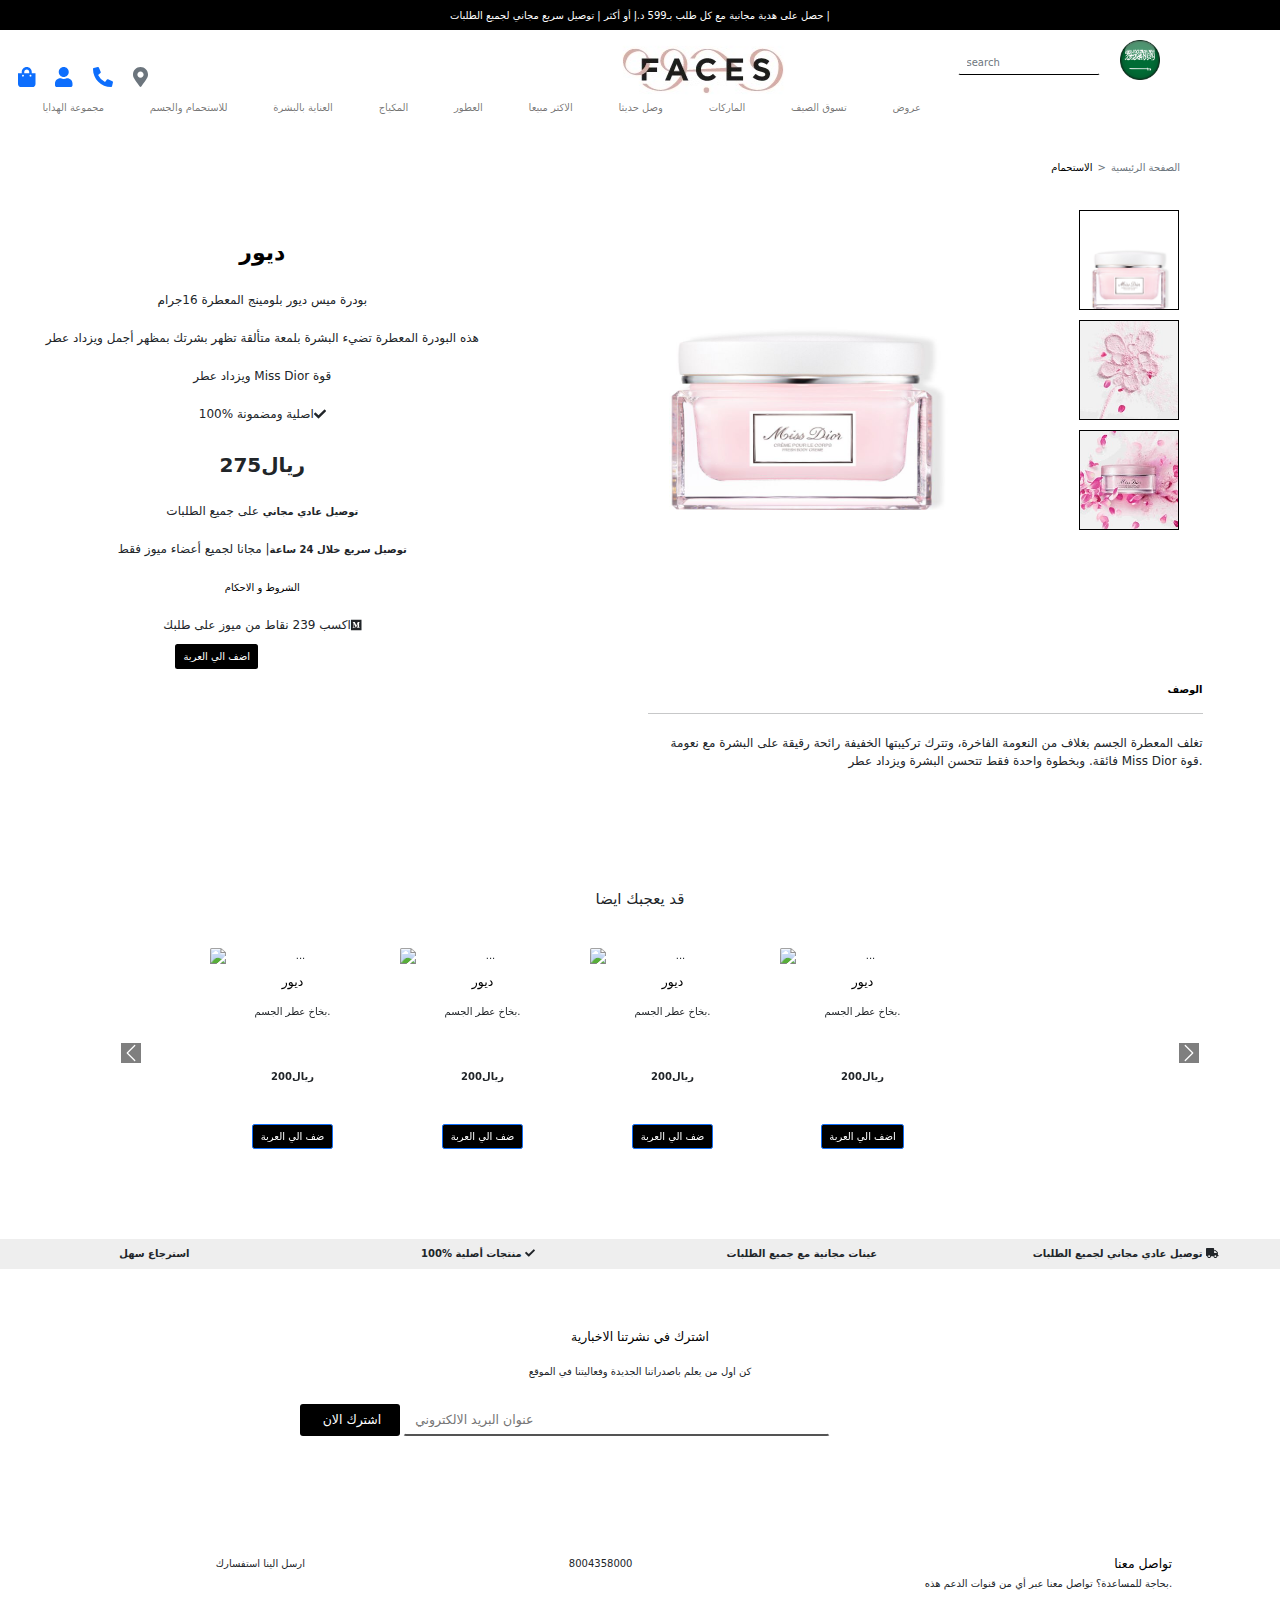
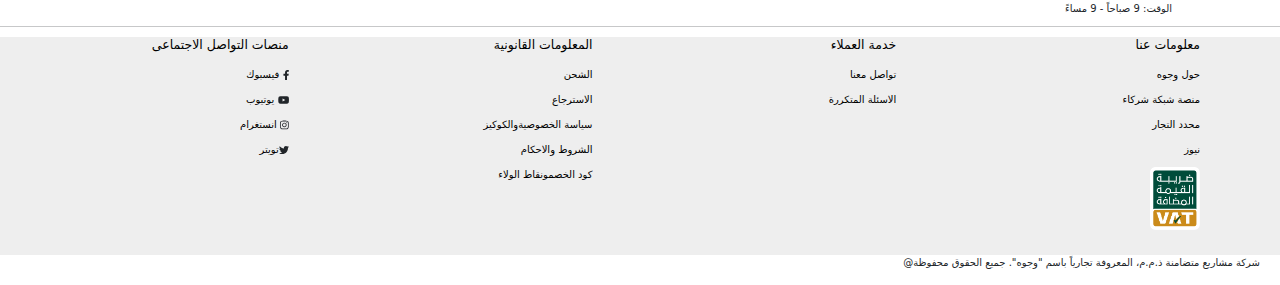
==== index.html @ 5777535e "first commit" ====
<!DOCTYPE html>
<html lang="en">
<head>
    <meta charset="UTF-8">
    <meta http-equiv="X-UA-Compatible" content="IE=edge">
    <meta name="viewport" content="width=device-width, initial-scale=1.0">
    <title>my task</title>
    <link rel="stylesheet" href="css/all.css">
    <link rel="stylesheet" href="css/bootstrap.min.css">
    <link rel="stylesheet" href="css/main.css">
    <link href = "font/din-next-lt-arabic-light.ttf" rel = "stylesheet" type = "text/css" />
  </head>
<body>
    <div class="uppernav">
        <h6 class="text-center">حصل على هدية مجانية مع كل طلب بـ599 د.إ أو أكثر | توصيل سريع مجاني لجميع الطلبات |</h6>
    </div>
          
    <nav class="navbar navbar-expand-lg navbar-light">
      <div class="container-fluid">
        <button class="navbar-toggler" type="button" data-bs-toggle="collapse" data-bs-target="#navbarNavAltMarkup" aria-controls="navbarNavAltMarkup" aria-expanded="false" aria-label="Toggle navigation">
          <span class="navbar-toggler-icon"></span>
        </button>
        <div class="collapse navbar-collapse" id="navbarNavAltMarkup">
          <a class="nav-link active" aria-current="page" href="#"><i class="fas fa-shopping-bag fa-2x "></i></a>
          <a class="nav-link" href="#"><i class="fa fa-user fa-2x"></i></a>
          <a class="nav-link" href="#"><i class="fa fa-phone-alt fa-2x"></i></a>
          <div class="dropdown right">
            <img src="data/flag-3d-round-250.png" style="width:40px;height:40px;" class="dropdown-toggle " type="button" id="dropdownMenuButton1" data-bs-toggle="dropdown" aria-expanded="false">
            </img>
            <ul class="dropdown-menu" aria-labelledby="dropdownMenuButton1">
              <li><a class="dropdown-item" href="#">مصر</a></li>
              <li><a class="dropdown-item" href="#">الامارات</a></li>
              <li><a class="dropdown-item" href="#">السعودية</a></li>
            </ul>
          </div>
          <a class="nav-link disabled" href="#" tabindex="-1" aria-disabled="true"><i class="fa fa-map-marker-alt fa-2x"></i></a>
          <form action="" class="text-end ">
            <input type="search" name="" id="" class="form-control" placeholder="search">
        </form>
        

        <div class="links">
            
          <ul class="navbar-nav">
            <li class="nav-item dropdown">
              <a class="nav-link dropdown-toggle" href="#" id="navbarDropdownMenuLink" role="button" data-bs-toggle="dropdown" aria-expanded="false">
                مجموعة الهدايا
              </a>
              <ul class="dropdown-menu" aria-labelledby="navbarDropdownMenuLink" >
                <div class="row ">
                  <div class="col-md-2">
                    <li><a class="dropdown-item" href="#">نساء</a></li>
                  </div>
                  <div class="col-md-2">
                    <li><a class="dropdown-item" href="#">رجال</a></li>
                  </div>
                  <div class="col-md-2">
                    <li><a class="dropdown-item" href="#">عطور</a></li>
                  </div>
                  <div class="col-md-2">
                    <li><a class="dropdown-item" href="#">مكياج</a></li>
                  </div>
                  <div class="col-md-2">
                    <li><a class="dropdown-item" href="#">عناية بالبشرة</a></li>
                  </div>
                </div>
              </ul>
            </li>
            <li class="nav-item dropdown">
              <a class="nav-link dropdown-toggle" href="#" id="navbarDropdownMenuLink" role="button" data-bs-toggle="dropdown" aria-expanded="false">
                للاستحمام والجسم
              </a>
              <ul class="dropdown-menu" aria-labelledby="navbarDropdownMenuLink">
                <div class="row">
                  <div class="col-md-2">
                    <li><a class="dropdown-item" href="#"><b>العناية بالجسم</b> </a></li>
                    <li><a class="dropdown-item" href="#">رزاز الجسم</a></li>
                    <li><a class="dropdown-item" href="#">مزيل العرق</a></li>
                  </div>  <div class="col-md-2">
                    <li><a class="dropdown-item" href="#"><b>العناية بالجسم</b> </a></li>
                    <li><a class="dropdown-item" href="#">رزاز الجسم</a></li>
                    <li><a class="dropdown-item" href="#">مزيل العرق</a></li>
                  </div>
                  <div class="col-md-2">
                    <li><a class="dropdown-item" href="#"><b>العناية بالجسم</b> </a></li>
                    <li><a class="dropdown-item" href="#">رزاز الجسم</a></li>
                    <li><a class="dropdown-item" href="#">مزيل العرق</a></li>
                  </div>
                  <div class="col-md-2">
                    <li><a class="dropdown-item" href="#"><b>العناية بالجسم</b> </a></li>
                    <li><a class="dropdown-item" href="#">رزاز الجسم</a></li>
                    <li><a class="dropdown-item" href="#">مزيل العرق</a></li>
                  </div>
                  <div class="col-md-2">
                    <li><a class="dropdown-item" href="#"><b>العناية بالجسم</b> </a></li>
                    <li><a class="dropdown-item" href="#">رزاز الجسم</a></li>
                    <li><a class="dropdown-item" href="#">مزيل العرق</a></li>
                  </div>
              </ul>
            </li>
            <li class="nav-item dropdown">
              <a class="nav-link dropdown-toggle" href="#" id="navbarDropdownMenuLink" role="" data-bs-toggle="dropdown" aria-expanded="false">
                العناية بالبشرة
              </a>
              <ul class="dropdown-menu" aria-labelledby="navbarDropdownMenuLink">
                <div class="row">
                  <div class="col-md-2">
                    <li><a class="dropdown-item" href="#"><b>العناية بالجسم</b> </a></li>
                    <li><a class="dropdown-item" href="#">رزاز الجسم</a></li>
                    <li><a class="dropdown-item" href="#">مزيل العرق</a></li>
                  </div>  <div class="col-md-2">
                    <li><a class="dropdown-item" href="#"><b>العناية بالجسم</b> </a></li>
                    <li><a class="dropdown-item" href="#">رزاز الجسم</a></li>
                    <li><a class="dropdown-item" href="#">مزيل العرق</a></li>
                  </div>
                  <div class="col-md-2">
                    <li><a class="dropdown-item" href="#"><b>العناية بالجسم</b> </a></li>
                    <li><a class="dropdown-item" href="#">رزاز الجسم</a></li>
                    <li><a class="dropdown-item" href="#">مزيل العرق</a></li>
                  </div>
                  <div class="col-md-2">
                    <li><a class="dropdown-item" href="#"><b>العناية بالجسم</b> </a></li>
                    <li><a class="dropdown-item" href="#">رزاز الجسم</a></li>
                    <li><a class="dropdown-item" href="#">مزيل العرق</a></li>
                  </div>
                  <div class="col-md-2">
                    <li><a class="dropdown-item" href="#"><b>العناية بالجسم</b> </a></li>
                    <li><a class="dropdown-item" href="#">رزاز الجسم</a></li>
                    <li><a class="dropdown-item" href="#">مزيل العرق</a></li>
                  </div>
              </ul>
            </li>
            <li class="nav-item dropdown">
              <a class="nav-link dropdown-toggle" href="#" id="navbarDropdownMenuLink" role="button" data-bs-toggle="dropdown" aria-expanded="false">
                المكياج
              </a>
              <ul class="dropdown-menu" aria-labelledby="navbarDropdownMenuLink">
                <div class="row">
                  <div class="col-md-2">
                    <li><a class="dropdown-item" href="#"><b>العناية بالجسم</b> </a></li>
                    <li><a class="dropdown-item" href="#">رزاز الجسم</a></li>
                    <li><a class="dropdown-item" href="#">مزيل العرق</a></li>
                  </div>  <div class="col-md-2">
                    <li><a class="dropdown-item" href="#"><b>العناية بالجسم</b> </a></li>
                    <li><a class="dropdown-item" href="#">رزاز الجسم</a></li>
                    <li><a class="dropdown-item" href="#">مزيل العرق</a></li>
                  </div>
                  <div class="col-md-2">
                    <li><a class="dropdown-item" href="#"><b>العناية بالجسم</b> </a></li>
                    <li><a class="dropdown-item" href="#">رزاز الجسم</a></li>
                    <li><a class="dropdown-item" href="#">مزيل العرق</a></li>
                  </div>
                  <div class="col-md-2">
                    <li><a class="dropdown-item" href="#"><b>العناية بالجسم</b> </a></li>
                    <li><a class="dropdown-item" href="#">رزاز الجسم</a></li>
                    <li><a class="dropdown-item" href="#">مزيل العرق</a></li>
                  </div>
                  <div class="col-md-2">
                    <li><a class="dropdown-item" href="#"><b>العناية بالجسم</b> </a></li>
                    <li><a class="dropdown-item" href="#">رزاز الجسم</a></li>
                    <li><a class="dropdown-item" href="#">مزيل العرق</a></li>
                  </div>
              </ul>
            </li>
            <li class="nav-item dropdown">
              <a class="nav-link dropdown-toggle" href="#" id="navbarDropdownMenuLink" role="button" data-bs-toggle="dropdown" aria-expanded="false">
                العطور
              </a>
              <ul class="dropdown-menu" aria-labelledby="navbarDropdownMenuLink">
                <div class="row">
                  <div class="col-md-2">
                    <li><a class="dropdown-item" href="#"><b>العناية بالجسم</b> </a></li>
                    <li><a class="dropdown-item" href="#">رزاز الجسم</a></li>
                    <li><a class="dropdown-item" href="#">مزيل العرق</a></li>
                  </div>  <div class="col-md-2">
                    <li><a class="dropdown-item" href="#"><b>العناية بالجسم</b> </a></li>
                    <li><a class="dropdown-item" href="#">رزاز الجسم</a></li>
                    <li><a class="dropdown-item" href="#">مزيل العرق</a></li>
                  </div>
                  <div class="col-md-2">
                    <li><a class="dropdown-item" href="#"><b>العناية بالجسم</b> </a></li>
                    <li><a class="dropdown-item" href="#">رزاز الجسم</a></li>
                    <li><a class="dropdown-item" href="#">مزيل العرق</a></li>
                  </div>
                  <div class="col-md-2">
                    <li><a class="dropdown-item" href="#"><b>العناية بالجسم</b> </a></li>
                    <li><a class="dropdown-item" href="#">رزاز الجسم</a></li>
                    <li><a class="dropdown-item" href="#">مزيل العرق</a></li>
                  </div>
                  <div class="col-md-2">
                    <li><a class="dropdown-item" href="#"><b>العناية بالجسم</b> </a></li>
                    <li><a class="dropdown-item" href="#">رزاز الجسم</a></li>
                    <li><a class="dropdown-item" href="#">مزيل العرق</a></li>
                  </div>
              </ul>
            </li>
            <li class="nav-item dropdown">
              <a class="nav-link dropdown-toggle" href="#" id="navbarDropdownMenuLink" role="button" data-bs-toggle="dropdown" aria-expanded="false">
                الاكثر مبيعا
              </a>
              <ul class="dropdown-menu" aria-labelledby="navbarDropdownMenuLink">
                <div class="row">
                  <div class="col-md-2">
                    <li><a class="dropdown-item" href="#"><b>العناية بالجسم</b> </a></li>
                    <li><a class="dropdown-item" href="#">رزاز الجسم</a></li>
                    <li><a class="dropdown-item" href="#">مزيل العرق</a></li>
                  </div>  <div class="col-md-2">
                    <li><a class="dropdown-item" href="#"><b>العناية بالجسم</b> </a></li>
                    <li><a class="dropdown-item" href="#">رزاز الجسم</a></li>
                    <li><a class="dropdown-item" href="#">مزيل العرق</a></li>
                  </div>
                  <div class="col-md-2">
                    <li><a class="dropdown-item" href="#"><b>العناية بالجسم</b> </a></li>
                    <li><a class="dropdown-item" href="#">رزاز الجسم</a></li>
                    <li><a class="dropdown-item" href="#">مزيل العرق</a></li>
                  </div>
                  <div class="col-md-2">
                    <li><a class="dropdown-item" href="#"><b>العناية بالجسم</b> </a></li>
                    <li><a class="dropdown-item" href="#">رزاز الجسم</a></li>
                    <li><a class="dropdown-item" href="#">مزيل العرق</a></li>
                  </div>
                  <div class="col-md-2">
                    <li><a class="dropdown-item" href="#"><b>العناية بالجسم</b> </a></li>
                    <li><a class="dropdown-item" href="#">رزاز الجسم</a></li>
                    <li><a class="dropdown-item" href="#">مزيل العرق</a></li>
                  </div>
              </ul>
            </li>
            <li class="nav-item dropdown">
              <a class="nav-link dropdown-toggle" href="#" id="navbarDropdownMenuLink" role="button" data-bs-toggle="dropdown" aria-expanded="false">
                وصل حديثا
              </a>
              <ul class="dropdown-menu" aria-labelledby="navbarDropdownMenuLink">
                <div class="row">
                  <div class="col-md-2">
                    <li><a class="dropdown-item" href="#"><b>العناية بالجسم</b> </a></li>
                    <li><a class="dropdown-item" href="#">رزاز الجسم</a></li>
                    <li><a class="dropdown-item" href="#">مزيل العرق</a></li>
                  </div>  <div class="col-md-2">
                    <li><a class="dropdown-item" href="#"><b>العناية بالجسم</b> </a></li>
                    <li><a class="dropdown-item" href="#">رزاز الجسم</a></li>
                    <li><a class="dropdown-item" href="#">مزيل العرق</a></li>
                  </div>
                  <div class="col-md-2">
                    <li><a class="dropdown-item" href="#"><b>العناية بالجسم</b> </a></li>
                    <li><a class="dropdown-item" href="#">رزاز الجسم</a></li>
                    <li><a class="dropdown-item" href="#">مزيل العرق</a></li>
                  </div>
                  <div class="col-md-2">
                    <li><a class="dropdown-item" href="#"><b>العناية بالجسم</b> </a></li>
                    <li><a class="dropdown-item" href="#">رزاز الجسم</a></li>
                    <li><a class="dropdown-item" href="#">مزيل العرق</a></li>
                  </div>
                  <div class="col-md-2">
                    <li><a class="dropdown-item" href="#"><b>العناية بالجسم</b> </a></li>
                    <li><a class="dropdown-item" href="#">رزاز الجسم</a></li>
                    <li><a class="dropdown-item" href="#">مزيل العرق</a></li>
                  </div>
              </ul>
            </li>
            <li class="nav-item dropdown">
              <a class="nav-link dropdown-toggle" href="#" id="navbarDropdownMenuLink" role="button" data-bs-toggle="dropdown" aria-expanded="false">
                الماركات
              </a>
              <ul class="dropdown-menu" aria-labelledby="navbarDropdownMenuLink">
                <div class="row">
                  <div class="col-md-2">
                    <li><a class="dropdown-item" href="#"><b>العناية بالجسم</b> </a></li>
                    <li><a class="dropdown-item" href="#">رزاز الجسم</a></li>
                    <li><a class="dropdown-item" href="#">مزيل العرق</a></li>
                  </div>  <div class="col-md-2">
                    <li><a class="dropdown-item" href="#"><b>العناية بالجسم</b> </a></li>
                    <li><a class="dropdown-item" href="#">رزاز الجسم</a></li>
                    <li><a class="dropdown-item" href="#">مزيل العرق</a></li>
                  </div>
                  <div class="col-md-2">
                    <li><a class="dropdown-item" href="#"><b>العناية بالجسم</b> </a></li>
                    <li><a class="dropdown-item" href="#">رزاز الجسم</a></li>
                    <li><a class="dropdown-item" href="#">مزيل العرق</a></li>
                  </div>
                  <div class="col-md-2">
                    <li><a class="dropdown-item" href="#"><b>العناية بالجسم</b> </a></li>
                    <li><a class="dropdown-item" href="#">رزاز الجسم</a></li>
                    <li><a class="dropdown-item" href="#">مزيل العرق</a></li>
                  </div>
                  <div class="col-md-2">
                    <li><a class="dropdown-item" href="#"><b>العناية بالجسم</b> </a></li>
                    <li><a class="dropdown-item" href="#">رزاز الجسم</a></li>
                    <li><a class="dropdown-item" href="#">مزيل العرق</a></li>
                  </div>
              </ul>
            </li>
            <li class="nav-item dropdown">
              <a class="nav-link dropdown-toggle" href="#" id="navbarDropdownMenuLink" role="button" data-bs-toggle="dropdown" aria-expanded="false">
               تسوق الصيف
              </a>
              <ul class="dropdown-menu " aria-labelledby="navbarDropdownMenuLink">
                <div class="row ">
                  <div class="col-md-2">
                    <li><a class="dropdown-item" href="#"><b>العناية بالجسم</b> </a></li>
                    <li><a class="dropdown-item" href="#">رزاز الجسم</a></li>
                    <li><a class="dropdown-item" href="#">مزيل العرق</a></li>
                  </div>  <div class="col-md-2">
                    <li><a class="dropdown-item" href="#"><b>العناية بالجسم</b> </a></li>
                    <li><a class="dropdown-item" href="#">رزاز الجسم</a></li>
                    <li><a class="dropdown-item" href="#">مزيل العرق</a></li>
                  </div>
                  <div class="col-md-2">
                    <li><a class="dropdown-item" href="#"><b>العناية بالجسم</b> </a></li>
                    <li><a class="dropdown-item" href="#">رزاز الجسم</a></li>
                    <li><a class="dropdown-item" href="#">مزيل العرق</a></li>
                  </div>
                  <div class="col-md-2">
                    <li><a class="dropdown-item" href="#"><b>العناية بالجسم</b> </a></li>
                    <li><a class="dropdown-item" href="#">رزاز الجسم</a></li>
                    <li><a class="dropdown-item" href="#">مزيل العرق</a></li>
                  </div>
                  <div class="col-md-2">
                    <li><a class="dropdown-item" href="#"><b>العناية بالجسم</b> </a></li>
                    <li><a class="dropdown-item" href="#">رزاز الجسم</a></li>
                    <li><a class="dropdown-item" href="#">مزيل العرق</a></li>
                  </div>
              </ul>
        
            </li>
            <li class="nav-item dropdown">
              <a class="nav-link dropdown-toggle" href="#" id="navbarDropdownMenuLink" role="button" data-bs-toggle="dropdown" aria-expanded="false">
              عروض
              </a>
              <ul class="dropdown-menu" aria-labelledby="navbarDropdownMenuLink">
                <div class="row">
                  <div class="col-md-2">
                    <li><a class="dropdown-item" href="#"><b>العناية بالجسم</b> </a></li>
                    <li><a class="dropdown-item" href="#">رزاز الجسم</a></li>
                    <li><a class="dropdown-item" href="#">مزيل العرق</a></li>
                  </div>  <div class="col-md-2">
                    <li><a class="dropdown-item" href="#"><b>العناية بالجسم</b> </a></li>
                    <li><a class="dropdown-item" href="#">رزاز الجسم</a></li>
                    <li><a class="dropdown-item" href="#">مزيل العرق</a></li>
                  </div>
                  <div class="col-md-2">
                    <li><a class="dropdown-item" href="#"><b>العناية بالجسم</b> </a></li>
                    <li><a class="dropdown-item" href="#">رزاز الجسم</a></li>
                    <li><a class="dropdown-item" href="#">مزيل العرق</a></li>
                  </div>
                  <div class="col-md-2">
                    <li><a class="dropdown-item" href="#"><b>العناية بالجسم</b> </a></li>
                    <li><a class="dropdown-item" href="#">رزاز الجسم</a></li>
                    <li><a class="dropdown-item" href="#">مزيل العرق</a></li>
                  </div>
                  <div class="col-md-2">
                    <li><a class="dropdown-item" href="#"><b>العناية بالجسم</b> </a></li>
                    <li><a class="dropdown-item" href="#">رزاز الجسم</a></li>
                    <li><a class="dropdown-item" href="#">مزيل العرق</a></li>
                  </div>
              </ul>
            </li>
          </ul>
  </div>
    
          </div>
        </div>
      </div>
    </nav>
          </nav>
          <nav style="--bs-breadcrumb-divider: '>';" aria-label="breadcrumb">
            <ol class="breadcrumb">
              <li class="breadcrumb-item"><a href="#">الاستحمام</a></li>
              <li class="breadcrumb-item active" aria-current="page">الصفحة الرئيسية</li>
            </ol>
          </nav>
          <!-- start first section  -->
          <div class="first">
              <div class="row">
                  <div class="col-md-5">
                      <h3 class="text-center"><a href=""><h4> ديور</h4> </a></h3>
                      <p class="text-center ">بودرة ميس ديور بلومينج المعطرة 16جرام </p>
                      <p class="text-center">هذه البودرة المعطرة تضيء البشرة بلمعة متألقة تظهر بشرتك بمظهر أجمل ويزداد عطر</p>
                      <p class="text-center">ويزداد عطر Miss Dior قوة</p>
                      <p class="text-center">100% اصلية ومضمونة<i class="fa fa-check"></i></p>
                      <h3 class="text-center">ريال275</h3>
                      <p class="text-center">   <b>توصيل عادي مجاني</b> على جميع الطلبات</p>
                      <p class="text-center">   <b> توصيل سريع خلال 24 ساعة</b>| مجانا لجميع أعضاء ميوز فقط</p>
                      <p class="text-center"><a href=""> الشروط و الاحكام </a> </p>
                      <p class="text-center">  اكسب 239 نقاط من ميوز على طلبك<i class="fab fa-medium fa-1x"></i></p>
                      <button class="btn text-center">اضف الي العربة</button>

                  </div>
                  <div class="col-md-5 text-center mainpic">
                      <img src="data/3348901356510.jpg" alt="" srcset="" id="fimg">
                  </div>
                  <div class="col-md-1 sideimg">
                      <img src="data/3348901356510.jpg" alt="" srcset="" id="tabimg" onclick="my(this);">
                      <img src="data/2.jpg" alt="" srcset="" id="tabimg" onclick="my(this);">
                      <img src="data/3.jpg" alt="" srcset="" id="tabimg" onclick="my(this);">
                  </div>
              </div>
              <div class="container">
              <div class="row">
                  <div class="col-md-6 offset-md-6">
                    <h3 class="text-end"><a href=""><b>الوصف</b> </a></h3>
                    <hr>
                    <p class="text-end"> تغلف   المعطرة الجسم بغلاف من النعومة الفاخرة، وتترك تركيبتها الخفيفة رائحة رقيقة على البشرة مع نعومة فائقة. وبخطوة واحدة فقط تتحسن البشرة ويزداد عطر Miss Dior قوة.</p>
                  </div>
                </div>
              </div>
              </div>
                        <!-- end first section  -->
                        <!-- secand -->
              <div class="secand-section text-center">
              <h4 class="text-center"> قد يعجبك ايضا</h4>
              <!-- start slider card  -->
              <div id="carouselExampleControls" class="carousel slide" data-bs-ride="carousel">
                <div class="carousel-inner">
                  <div class="carousel-item active">
                      <div class="row">
                    <div class="card col-md-3" style="width: 18rem;">
                        <img src="../new task/data/3348901356510.jpg" class="card-img-top" alt="...">
                        <div class="card-body">
                          <h5 class="card-title">ديور</h5>
                          <p class="card-text">بخاخ عطر الجسم.</p>
                          <p class="text-center"><b>ريال200</b> </p>

                          <a href="#" class="btn btn-primary">ضف الي العربة</a>
                        </div>
                      </div>
                      <div class="card col-md-3" style="width: 18rem;">
                        <img src="../new task/data/3348901356510.jpg" class="card-img-top" alt="...">
                        <div class="card-body">
                          <h5 class="card-title">ديور</h5>
                          <p class="card-text">بخاخ عطر الجسم.</p>
                          <p class="text-center"><b>ريال200</b> </p>

                          <a href="#" class="btn btn-primary">ضف الي العربة</a>
                        </div>
                      </div>
                      <div class="card col-md-3" style="width: 18rem;">
                        <img src="../new task/data/3348901356510.jpg" class="card-img-top" alt="...">
                        <div class="card-body">
                          <h5 class="card-title">ديور</h5>
                          <p class="card-text">بخاخ عطر الجسم.</p>
                          <p class="text-center"><b>ريال200</b> </p>

                          <a href="#" class="btn btn-primary">ضف الي العربة</a>
                        </div>
                      </div>
                      <div class="card col-md-3" style="width: 18rem;" >
                        <img src="../new task/data/3348901356510.jpg" class="card-img-top" alt="...">
                        <div class="card-body">
                          <h5 class="card-title">ديور</h5>
                          <p class="card-text">بخاخ عطر الجسم.</p>
                          <p class="text-center"><b>ريال200</b> </p>

                          <a href="#" class="btn btn-primary">اضف الي العربة</a>
                        </div>
                      </div>
                    </div>
                  </div>
                  <div class="carousel-item">

                    <div class="row text-center">
                        <div class="card col-md-3" style="width: 18rem;">
                            <img src="../new task/data/3348901356510.jpg" class="card-img-top" alt="...">
                            <div class="card-body">
                              <h5 class="card-title">ديور</h5>
                              <p class="card-text">بخاخ عطر الجسم.</p>
                              <p class="text-center"><b>ريال200</b> </p>
                              <a href="#" class="btn btn-primary">اضف الي العربة</a>
                            </div>
                          </div>
                          <div class="card col-md-3" style="width: 18rem;">
                            <img src="../new task/data/3348901356510.jpg" class="card-img-top" alt="...">
                            <div class="card-body">
                              <h5 class="card-title">ديور</h5>
                              <p class="card-text">بخاخ عطر الجسم.</p>
                              <p class="text-center"><b>ريال200</b> </p>

                              <a href="#" class="btn btn-primary">اضف الي العربة</a>
                            </div>
                          </div>
                          <div class="card col-md-3" style="width: 18rem;">
                            <img src="../new task/data/3348901356510.jpg" class="card-img-top" alt="...">
                            <div class="card-body">
                              <h5 class="card-title">ديور</h5>
                              <p class="card-text">بخاخ عطر الجسم.</p>
                              <p class="text-center"><b>ريال200</b> </p>

                              <a href="#" class="btn btn-primary">اضف الي العربة</a>
                            </div>
                          </div>
                          <div class="card col-md-3" style="width: 18rem;" >
                            <img src="../new task/data/3348901356510.jpg" class="card-img-top" alt="...">
                            <div class="card-body">
                              <h5 class="card-title">ديور</h5>
                              <p class="card-text">بخاخ عطر الجسم.</p>
                              <p class="text-center"><b>ريال200</b> </p>

                              <a href="#" class="btn btn-primary">اضف الي العربة</a>
                            </div>
                          </div>
                        </div>
                </div>
                  <div class="carousel-item">
                    <div class="row">
                        <div class="card col-md-3" style="width: 18rem;">
                            <img src="../new task/data/3348901356510.jpg" class="card-img-top" alt="...">
                            <div class="card-body">
                              <h5 class="card-title">ديور</h5>
                              <p class="card-text">بخاخ عطر الجسم.</p>
                              <p class="text-center"><b>ريال200</b> </p>

                              <a href="#" class="btn btn-primary">اضف الي العربة</a>
                            </div>
                          </div>
                          <div class="card col-md-3" style="width: 18rem;">
                            <img src="../new task/data/3348901356510.jpg" class="card-img-top" alt="...">
                            <div class="card-body">
                              <h5 class="card-title">ديور</h5>
                              <p class="card-text">بخاخ عطر الجسم.</p>
                              <p class="text-center"><b>ريال200</b> </p>

                              <a href="#" class="btn btn-primary">اضف الي العربة</a>
                            </div>
                          </div>
                          <div class="card col-md-3" style="width: 18rem;">
                            <img src="../new task/data/3348901356510.jpg" class="card-img-top" alt="...">
                            <div class="card-body">
                              <h5 class="card-title">ديور</h5>
                              <p class="card-text">بخاخ عطر الجسم.</p>
                              <p class="text-center"><b>ريال200</b> </p>

                              <a href="#" class="btn btn-primary" >اضف الي العربة</a>
                            </div>
                          </div>
                          <div class="card col-md-3" style="width: 18rem;" >
                            <img src="../new task/data/3348901356510.jpg" class="card-img-top" alt="...">
                            <div class="card-body">
                              <h5 class="card-title">ديور</h5>
                              <p class="card-text">بخاخ عطر الجسم.</p>
                              <p class="text-center"><b>ريال200</b> </p>

                              <a href="#" class="btn btn-primary">اضف الي العربة</a>
                            </div>
                          </div>
                        </div>
                </div>
                </div>
                <button class="carousel-control-prev" type="button" data-bs-target="#carouselExampleControls" data-bs-slide="prev">
                  <span class="carousel-control-prev-icon" aria-hidden="true"></span>
                  <span class="visually-hidden">Previous</span>
                </button>
                <button class="carousel-control-next" type="button" data-bs-target="#carouselExampleControls" data-bs-slide="next">
                  <span class="carousel-control-next-icon" aria-hidden="true"></span>
                  <span class="visually-hidden">Next</span>
                </button>
              </div>
              <!-- end slider card  -->
        
            </div>
        <!-- end secand section -->
        <!-- start 3rd section -->
        <div class="section3 text-center">
        <div class="row">
            <div class="col-md-3">استرجاع سهل</div>
            <div class="col-md-3">   منتجات أصلية %100 <i class="fa fa-check"></i></div>
            <div class="col-md-3"> عينات مجانية مع جميع الطلبات</div>
            <div class="col-md-3">توصيل عادي مجاني لجميع الطلبات <i class="fa fa-truck"></i></div>
        </div>
    </div>
        <!-- end 3rd section -->
        <!-- contact section  -->
        <div class="contact">
        <h5 class="text-center">اشترك في نشرتنا الاخبارية </h5>
       
        <p class="text-center">كن اول من يعلم  باصدراتنا الجديدة وفعاليتنا في الموقع</p>
        <div class="row">
        <form action="" class="">
            <input type="submit" name="" id="" value=" اشترك الان" class="col-md-4 offset-md-2 form-control-lg " style="background-color: black;color: white; width: 100px; margin-left: 300px;">
            <input type="email" name="" id=" " class="col-md-4 form-control-lg" placeholder="عنوان البريد الالكتروني">
        </form>
    </div>
</div>
<div class="row info">
    <div class="col-md-2 offset-md-2">ارسل الينا استفسارك </div>
    <div class="col-md-2 text-end">8004358000</div>
    <div class="col-md-5">
      <h5 class="text-end">تواصل معنا</h5>
        <p class="text-end">بحاجة للمساعدة؟ تواصل معنا عبر أي من قنوات الدعم هذه.</p>
<p class="text-end">الوقت: 9 صباحاً - 9 مساءً</p>
    </div>
    <hr>
  </div>

        <!-- contact section end -->
        <!-- footer start -->
        <footer>
            <div class="row">
                <div class="col-md-3 text-end">
                    <h5>منصات التواصل الاجتماعى</h5>
                    <ul>
                        <li><a href="">فيسبوك</a>  <i class="fab fa-facebook-f"></i></li>
                        <li><a href="">يوتيوب</a> <i class="fab fa-youtube"></i></li>
                        <li><a href="">انستغرام</a> <i class="fab fa-instagram"></i></li>
                        <li><a href="">تويتر</a><i class="fab fa-twitter"></i> </li>
                    </ul></div>
           
                        <div class="col-md-3 text-end">
                            <h5>المعلومات القانونية</h5>
                            <ul>
                                <li><a href="">الشحن</a> </li>
                                <li><a href="">الاسترجاع</a></li>
                                <li><a href="">سياسة الخصوصيةوالكوكيز</a></li>
                                <li><a href="">الشروط والاحكام</a></li>
                                <li><a href="">كود الخصمونقاط الولاء</a></li>
                               
                            </ul></div>
                            
                    <div class="col-md-3 text-end">
                      <h5>خدمة العملاء</h5>
                      <ul>
                          <li><a href="">تواصل معنا</a> </li>
                          <li> <a href="">الاسئلة المتكررة</a></li>
                       
                      </ul></div>
                            <div class="col-md-3 text-end">
                                <h5>معلومات عنا</h5>
                                <ul>
                                    <li><a href=""> حول وجوه</a></li>
                                    <li><a href="">منصة شبكة شركاء</a></li>
                                    <li><a href="">محدد التجار</a></li>
                                    <li><a href="">نيوز</a></li>
                                    <li><a href="VAT_certificate.PDF"><img src="data/vat.png" style="width:50px"></a></li>
                                </ul>
                                <img src="" alt="">
                            </div>
            </div>
        </footer>
        <!-- footer end -->
        <div class="secand-footer">
          <p class="text-end">@شركة مشاريع متضامنة ذ.م.م، المعروفة تجارياً باسم "وجوه". جميع الحقوق محفوظة</p>
        </div>

</body>
<script src="js/jquery-3.6.0.min.js"></script>
<script src="js/all.js"></script>
<script src="js/bootstrap.bundle.min.js"></script>
<script src="js/main.js"></script>
</html>
---- css/main.css ----
*{
                box-sizing: border-box;
                font-family:  2px ‘Roboto’, Arial, Helvetica, sans-serif;
                font-size:10px;
}
.right{
    position: absolute;
    right: 120px;
    top:10px;
}

 .links{
                 margin-top: 50px;

}

.navbar-nav li{
                margin-top: 10px;
                padding-left: 30px;
                color: black;
                left: -150px;
        
} 


a{
                color: black;
                text-decoration: none;
}
.uppernav{
            background-color: black;
            color: white;
            height: 30px;
            padding-top: 10px;
            font-size: 12px;
            font-weight: bold;
           
}
.uppernav h6{
    font-size: 10px;
}


 .navbar{
            position: fixed;
            margin-bottom: 30px;
            background-image: url(../data/logo.jpg);
            background-repeat: no-repeat;
            background-position-x:120%;
            background-position-y:top;
            width: 100%;
            z-index: 10;
            background-color: white;
            color: black;
        }


.navbar form{
            position: absolute;
            top: 20px;
            right: 180px;
}
.navbar input{
         border-color: transparent transparent black;
}
.nav-brand img{
            width: 100px;
            height: 40px;
}
.dropdown-toggle::after{
            content: " ";
            border: none;
}

.dropdown-menu li{
    direction: rtl;
            top:30px;
        }
.navbar-expand-lg .navbar-nav .dropdown-menu{
    position:absolute;
    left: -180px;
    width:500px;
  margin-left: 0;

    
}

.breadcrumb{
            position: absolute;
            top:160px;
            right: 100px;
}
.first{
            margin-top: 160px;
            padding-top: 20px;
            height: 900px;
        }
.first h3{
            margin-top: 30px;
            margin-bottom: 15px;
            font-size:20px;
            font-weight: bold;
        }
.first h4{
            margin-bottom: 15px;
            font-size:22px;
            font-weight:bold ;
}
.first p{
            padding-top: 10px;
            font-size:12px;
}
.first .btn{
            background-color: black;
            color: white;
            position: absolute;
            left: 175px;
}
.first img{
            width: 350px;
            height: 300px;
}
.sideimg img{
            width: 100px;
            height: 100px;
            border: 1px solid black;
            margin-bottom: 10px;
            cursor: pointer;

}
.btn{
        background-color: black;
        color: white;
}
.secand-section{
        margin-top: -200px;
    }


.carousel{
        margin-left: 200px;
        margin-top: 40px;
}
.carousel-control-prev{
        position: absolute;
        left:-150px;
}
.carousel-control-next{
            position: absolute;
            right:10px;
}
.carousel-control-prev-icon{
    background-color: black;
    color: red;

}
.carousel-control-next-icon{
    background-color: black;

}
.card p{
    padding-top: 10px;
    margin-bottom: 40px;
}
.card{
    width: 20rem;
    margin-left:10px ;
    border-style: none;
}
.section3{
    margin-top: 80px;
    background-color: #eee;
    height: 30px;
    line-height: 30px;
    font-weight: bolder;
}
.contact{
    margin-top: 60px;
}
.contact h5{
    margin-bottom: 20px;
}
.contact p{
    margin-bottom: 25px;
}
.info{
    margin-top: 120px;
}
input{
    border-color: transparent transparent black;
}
footer{
background-color: #eee;
padding-right: 80px;
}
footer ul{
    list-style-type: none;
}
h5{
    color: black;
}
footer li {
    padding-top: 10px;
}
.secand-footer{
    height: 30px;
    background-color: white;
   margin-right: 20px;
}

/* start page 2 */
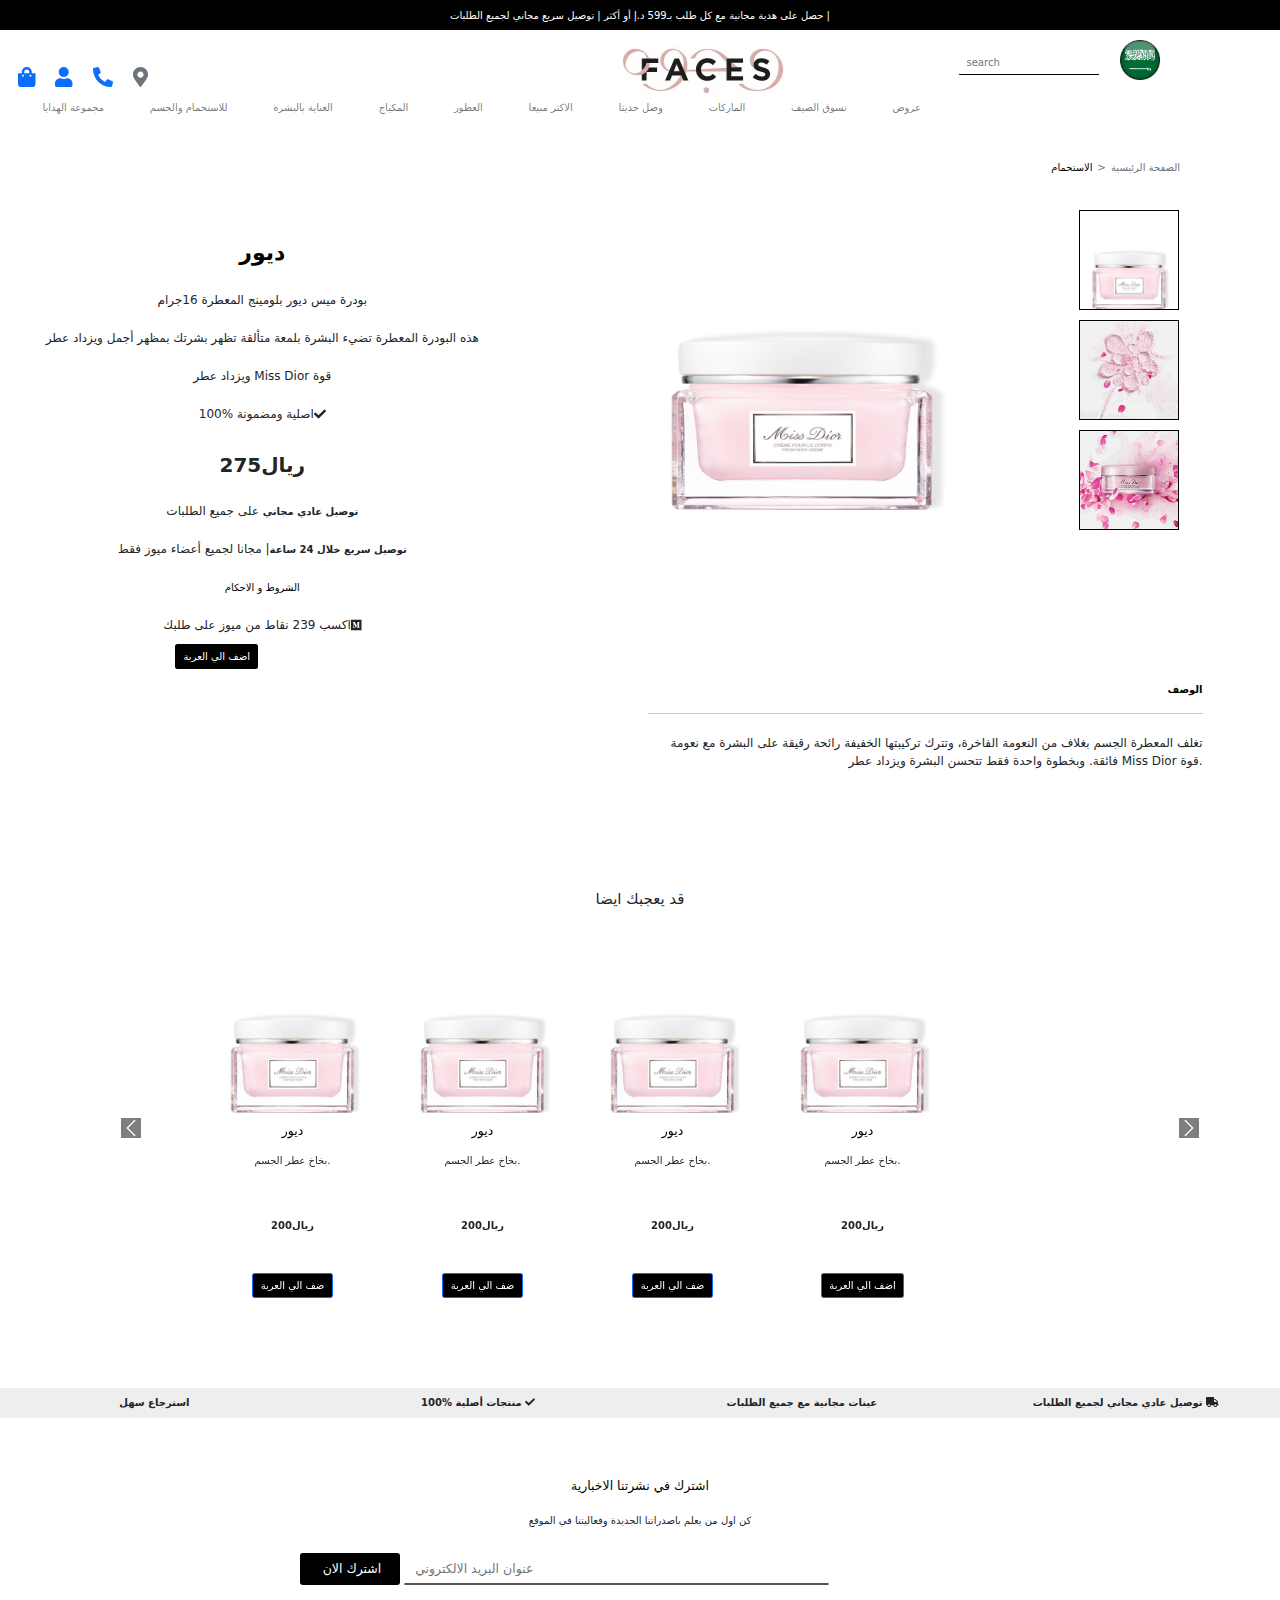
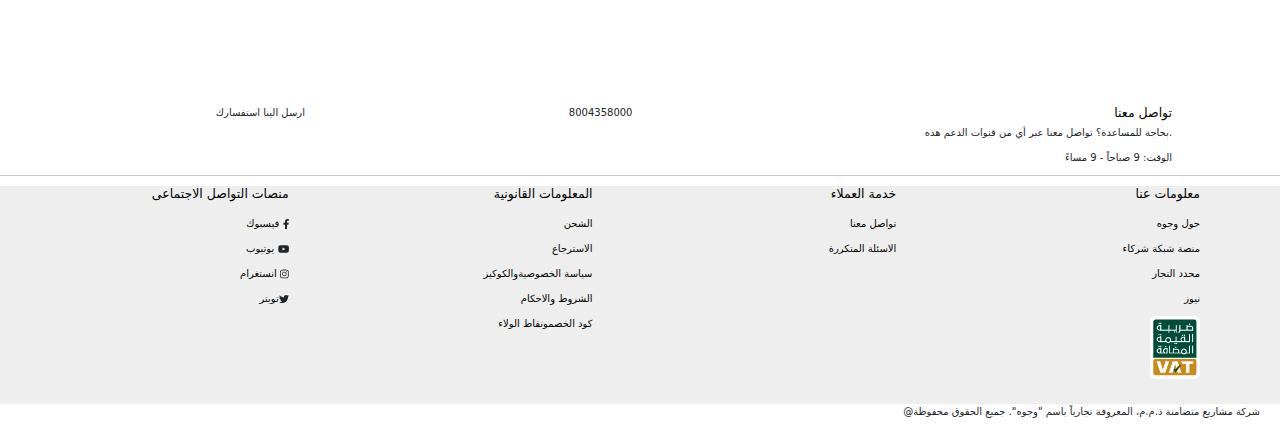
==== commit a36ee928: "seccommit" ====
--- a/index.html
+++ b/index.html
@@ -415,7 +415,7 @@
                   <div class="carousel-item active">
                       <div class="row">
                     <div class="card col-md-3" style="width: 18rem;">
-                        <img src="../new task/data/3348901356510.jpg" class="card-img-top" alt="...">
+                        <img src="data/3348901356510.jpg" class="card-img-top" alt="...">
                         <div class="card-body">
                           <h5 class="card-title">ديور</h5>
                           <p class="card-text">بخاخ عطر الجسم.</p>
@@ -425,7 +425,7 @@
                         </div>
                       </div>
                       <div class="card col-md-3" style="width: 18rem;">
-                        <img src="../new task/data/3348901356510.jpg" class="card-img-top" alt="...">
+                        <img src="data/3348901356510.jpg" class="card-img-top" alt="...">
                         <div class="card-body">
                           <h5 class="card-title">ديور</h5>
                           <p class="card-text">بخاخ عطر الجسم.</p>
@@ -435,7 +435,7 @@
                         </div>
                       </div>
                       <div class="card col-md-3" style="width: 18rem;">
-                        <img src="../new task/data/3348901356510.jpg" class="card-img-top" alt="...">
+                        <img src="data/3348901356510.jpg" class="card-img-top" alt="...">
                         <div class="card-body">
                           <h5 class="card-title">ديور</h5>
                           <p class="card-text">بخاخ عطر الجسم.</p>
@@ -445,7 +445,7 @@
                         </div>
                       </div>
                       <div class="card col-md-3" style="width: 18rem;" >
-                        <img src="../new task/data/3348901356510.jpg" class="card-img-top" alt="...">
+                        <img src="data/3348901356510.jpg" class="card-img-top" alt="...">
                         <div class="card-body">
                           <h5 class="card-title">ديور</h5>
                           <p class="card-text">بخاخ عطر الجسم.</p>
@@ -460,7 +460,7 @@
 
                     <div class="row text-center">
                         <div class="card col-md-3" style="width: 18rem;">
-                            <img src="../new task/data/3348901356510.jpg" class="card-img-top" alt="...">
+                            <img src="data/3348901356510.jpg" class="card-img-top" alt="...">
                             <div class="card-body">
                               <h5 class="card-title">ديور</h5>
                               <p class="card-text">بخاخ عطر الجسم.</p>
@@ -469,7 +469,7 @@
                             </div>
                           </div>
                           <div class="card col-md-3" style="width: 18rem;">
-                            <img src="../new task/data/3348901356510.jpg" class="card-img-top" alt="...">
+                            <img src="data/3348901356510.jpg" class="card-img-top" alt="...">
                             <div class="card-body">
                               <h5 class="card-title">ديور</h5>
                               <p class="card-text">بخاخ عطر الجسم.</p>
@@ -479,7 +479,7 @@
                             </div>
                           </div>
                           <div class="card col-md-3" style="width: 18rem;">
-                            <img src="../new task/data/3348901356510.jpg" class="card-img-top" alt="...">
+                            <img src="data/3348901356510.jpg" class="card-img-top" alt="...">
                             <div class="card-body">
                               <h5 class="card-title">ديور</h5>
                               <p class="card-text">بخاخ عطر الجسم.</p>
@@ -489,7 +489,7 @@
                             </div>
                           </div>
                           <div class="card col-md-3" style="width: 18rem;" >
-                            <img src="../new task/data/3348901356510.jpg" class="card-img-top" alt="...">
+                            <img src="data/3348901356510.jpg" class="card-img-top" alt="...">
                             <div class="card-body">
                               <h5 class="card-title">ديور</h5>
                               <p class="card-text">بخاخ عطر الجسم.</p>
@@ -503,7 +503,7 @@
                   <div class="carousel-item">
                     <div class="row">
                         <div class="card col-md-3" style="width: 18rem;">
-                            <img src="../new task/data/3348901356510.jpg" class="card-img-top" alt="...">
+                            <img src="data/3348901356510.jpg" class="card-img-top" alt="...">
                             <div class="card-body">
                               <h5 class="card-title">ديور</h5>
                               <p class="card-text">بخاخ عطر الجسم.</p>
@@ -513,7 +513,7 @@
                             </div>
                           </div>
                           <div class="card col-md-3" style="width: 18rem;">
-                            <img src="../new task/data/3348901356510.jpg" class="card-img-top" alt="...">
+                            <img src="data/3348901356510.jpg" class="card-img-top" alt="...">
                             <div class="card-body">
                               <h5 class="card-title">ديور</h5>
                               <p class="card-text">بخاخ عطر الجسم.</p>
@@ -523,7 +523,7 @@
                             </div>
                           </div>
                           <div class="card col-md-3" style="width: 18rem;">
-                            <img src="../new task/data/3348901356510.jpg" class="card-img-top" alt="...">
+                            <img src="data/3348901356510.jpg" class="card-img-top" alt="...">
                             <div class="card-body">
                               <h5 class="card-title">ديور</h5>
                               <p class="card-text">بخاخ عطر الجسم.</p>
@@ -533,7 +533,7 @@
                             </div>
                           </div>
                           <div class="card col-md-3" style="width: 18rem;" >
-                            <img src="../new task/data/3348901356510.jpg" class="card-img-top" alt="...">
+                            <img src="data/3348901356510.jpg" class="card-img-top" alt="...">
                             <div class="card-body">
                               <h5 class="card-title">ديور</h5>
                               <p class="card-text">بخاخ عطر الجسم.</p>
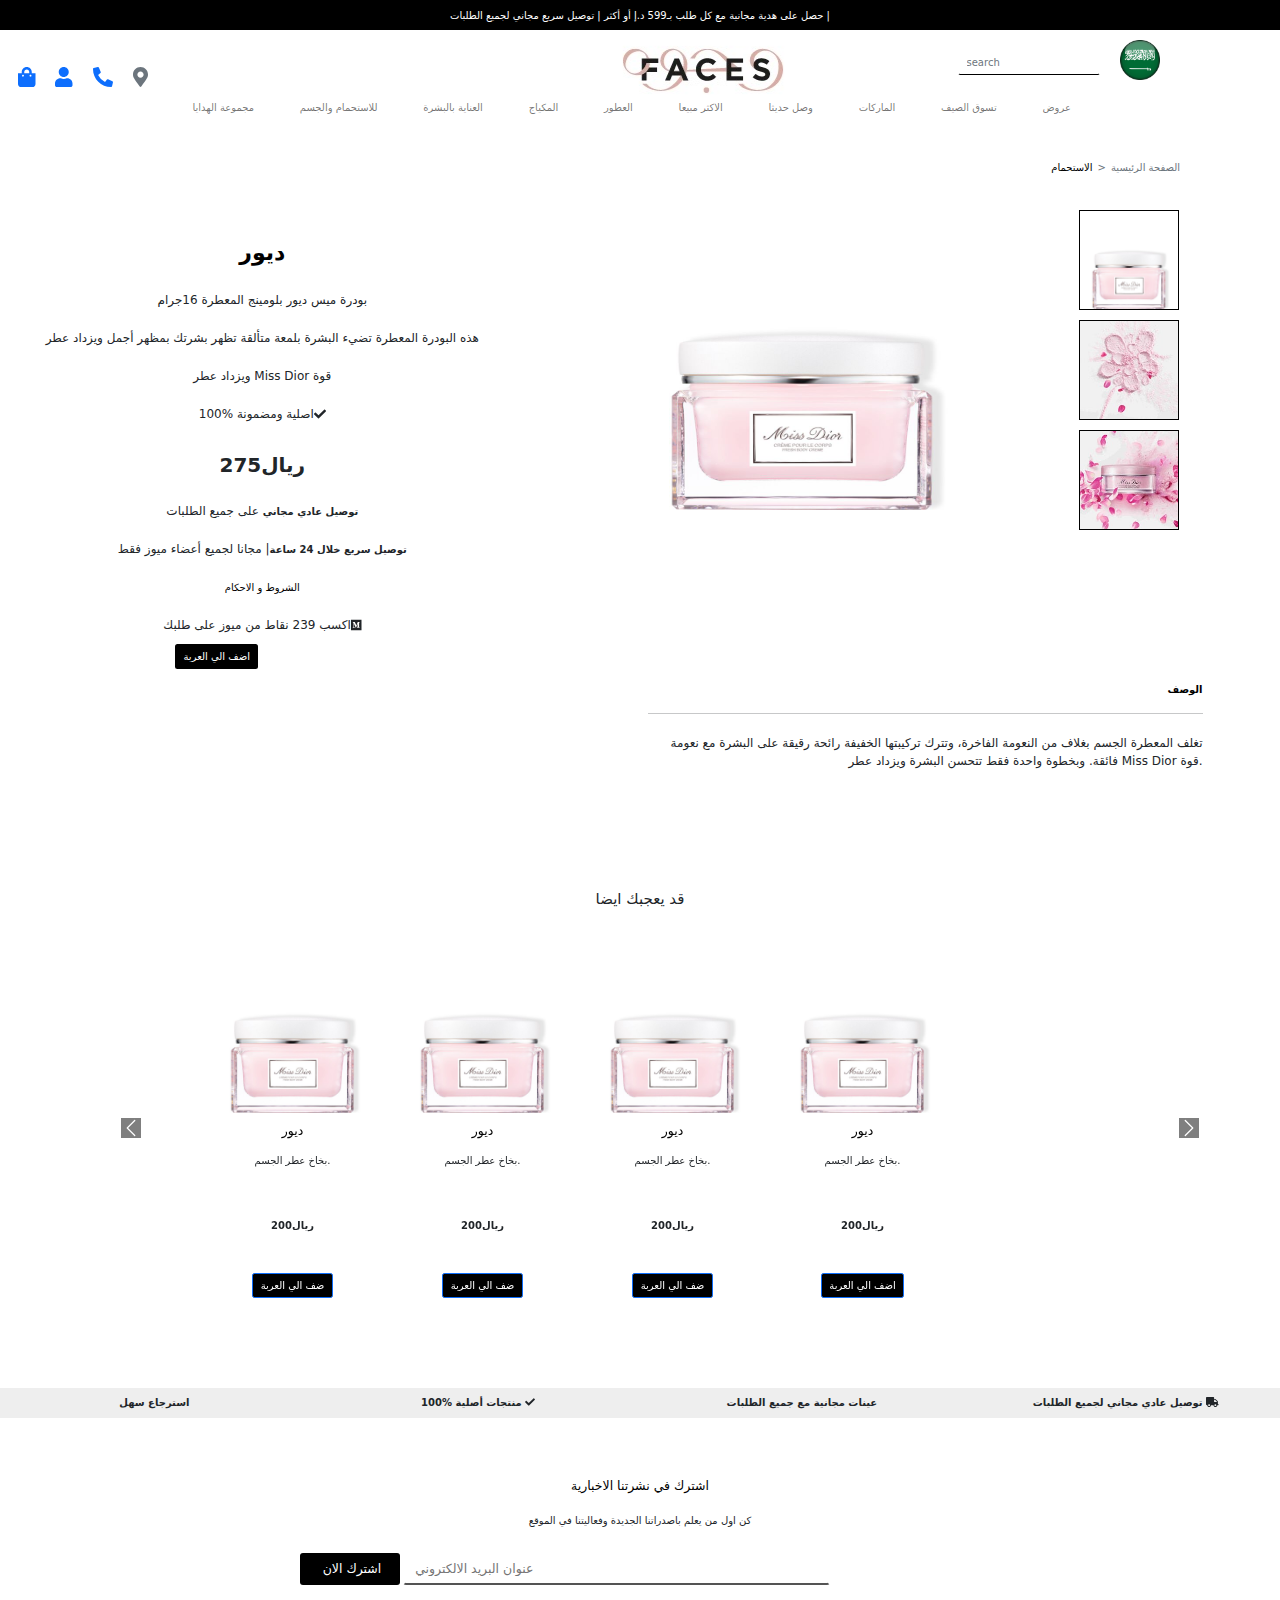
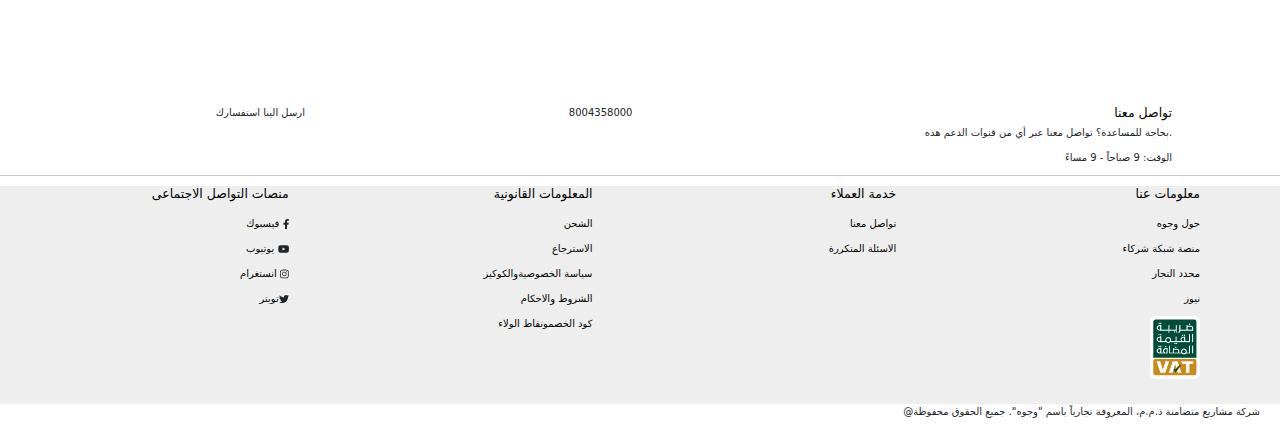
==== commit c27afa4d: "commit 4" ====
--- a/index.html
+++ b/index.html
@@ -373,7 +373,7 @@
           <div class="first">
               <div class="row">
                   <div class="col-md-5">
-                      <h3 class="text-center"><a href=""><h4> ديور</h4> </a></h3>
+                      <h3 class="text-center"><a href="page2.html"><h4> ديور</h4> </a></h3>
                       <p class="text-center ">بودرة ميس ديور بلومينج المعطرة 16جرام </p>
                       <p class="text-center">هذه البودرة المعطرة تضيء البشرة بلمعة متألقة تظهر بشرتك بمظهر أجمل ويزداد عطر</p>
                       <p class="text-center">ويزداد عطر Miss Dior قوة</p>
@@ -414,7 +414,7 @@
                 <div class="carousel-inner">
                   <div class="carousel-item active">
                       <div class="row">
-                    <div class="card col-md-3" style="width: 18rem;">
+                    <div class="card col-sm-12 col-md-3 " style="width: 18rem;">
                         <img src="data/3348901356510.jpg" class="card-img-top" alt="...">
                         <div class="card-body">
                           <h5 class="card-title">ديور</h5>
@@ -424,7 +424,7 @@
                           <a href="#" class="btn btn-primary">ضف الي العربة</a>
                         </div>
                       </div>
-                      <div class="card col-md-3" style="width: 18rem;">
+                      <div class="card col-sm-12 col-md-3 " style="width: 18rem;">
                         <img src="data/3348901356510.jpg" class="card-img-top" alt="...">
                         <div class="card-body">
                           <h5 class="card-title">ديور</h5>
@@ -434,7 +434,7 @@
                           <a href="#" class="btn btn-primary">ضف الي العربة</a>
                         </div>
                       </div>
-                      <div class="card col-md-3" style="width: 18rem;">
+                      <div class="card col-sm-12 col-md-3 " style="width: 18rem;">
                         <img src="data/3348901356510.jpg" class="card-img-top" alt="...">
                         <div class="card-body">
                           <h5 class="card-title">ديور</h5>
@@ -444,7 +444,7 @@
                           <a href="#" class="btn btn-primary">ضف الي العربة</a>
                         </div>
                       </div>
-                      <div class="card col-md-3" style="width: 18rem;" >
+                      <div class="card col-sm-12 col-md-3 " style="width: 18rem;" >
                         <img src="data/3348901356510.jpg" class="card-img-top" alt="...">
                         <div class="card-body">
                           <h5 class="card-title">ديور</h5>
@@ -459,7 +459,7 @@
                   <div class="carousel-item">
 
                     <div class="row text-center">
-                        <div class="card col-md-3" style="width: 18rem;">
+                        <div class="card col-sm-12 col-md-3 " style="width: 18rem;">
                             <img src="data/3348901356510.jpg" class="card-img-top" alt="...">
                             <div class="card-body">
                               <h5 class="card-title">ديور</h5>
@@ -468,7 +468,7 @@
                               <a href="#" class="btn btn-primary">اضف الي العربة</a>
                             </div>
                           </div>
-                          <div class="card col-md-3" style="width: 18rem;">
+                          <div class="card col-sm-12 col-md-3 " style="width: 18rem;">
                             <img src="data/3348901356510.jpg" class="card-img-top" alt="...">
                             <div class="card-body">
                               <h5 class="card-title">ديور</h5>
@@ -478,7 +478,7 @@
                               <a href="#" class="btn btn-primary">اضف الي العربة</a>
                             </div>
                           </div>
-                          <div class="card col-md-3" style="width: 18rem;">
+                          <div class="card col-sm-12 col-md-3 " style="width: 18rem;">
                             <img src="data/3348901356510.jpg" class="card-img-top" alt="...">
                             <div class="card-body">
                               <h5 class="card-title">ديور</h5>
@@ -488,7 +488,7 @@
                               <a href="#" class="btn btn-primary">اضف الي العربة</a>
                             </div>
                           </div>
-                          <div class="card col-md-3" style="width: 18rem;" >
+                          <div class="card col-sm-12 col-md-3 " style="width: 18rem;" >
                             <img src="data/3348901356510.jpg" class="card-img-top" alt="...">
                             <div class="card-body">
                               <h5 class="card-title">ديور</h5>
@@ -502,7 +502,7 @@
                 </div>
                   <div class="carousel-item">
                     <div class="row">
-                        <div class="card col-md-3" style="width: 18rem;">
+                        <div class="card col-sm-12 col-md-3 " style="width: 18rem;">
                             <img src="data/3348901356510.jpg" class="card-img-top" alt="...">
                             <div class="card-body">
                               <h5 class="card-title">ديور</h5>
@@ -512,7 +512,7 @@
                               <a href="#" class="btn btn-primary">اضف الي العربة</a>
                             </div>
                           </div>
-                          <div class="card col-md-3" style="width: 18rem;">
+                          <div class="card col-sm-12 col-md-3 " style="width: 18rem;">
                             <img src="data/3348901356510.jpg" class="card-img-top" alt="...">
                             <div class="card-body">
                               <h5 class="card-title">ديور</h5>
@@ -522,7 +522,7 @@
                               <a href="#" class="btn btn-primary">اضف الي العربة</a>
                             </div>
                           </div>
-                          <div class="card col-md-3" style="width: 18rem;">
+                          <div class="card col-sm-12 col-md-3 " style="width: 18rem;">
                             <img src="data/3348901356510.jpg" class="card-img-top" alt="...">
                             <div class="card-body">
                               <h5 class="card-title">ديور</h5>
@@ -532,7 +532,7 @@
                               <a href="#" class="btn btn-primary" >اضف الي العربة</a>
                             </div>
                           </div>
-                          <div class="card col-md-3" style="width: 18rem;" >
+                          <div class="card col-sm-12 col-md-3 " style="width: 18rem;" >
                             <img src="data/3348901356510.jpg" class="card-img-top" alt="...">
                             <div class="card-body">
                               <h5 class="card-title">ديور</h5>
--- a/css/main.css
+++ b/css/main.css
@@ -18,7 +18,7 @@
                 margin-top: 10px;
                 padding-left: 30px;
                 color: black;
-                left: -150px;
+                left: 0;
         
 } 
 
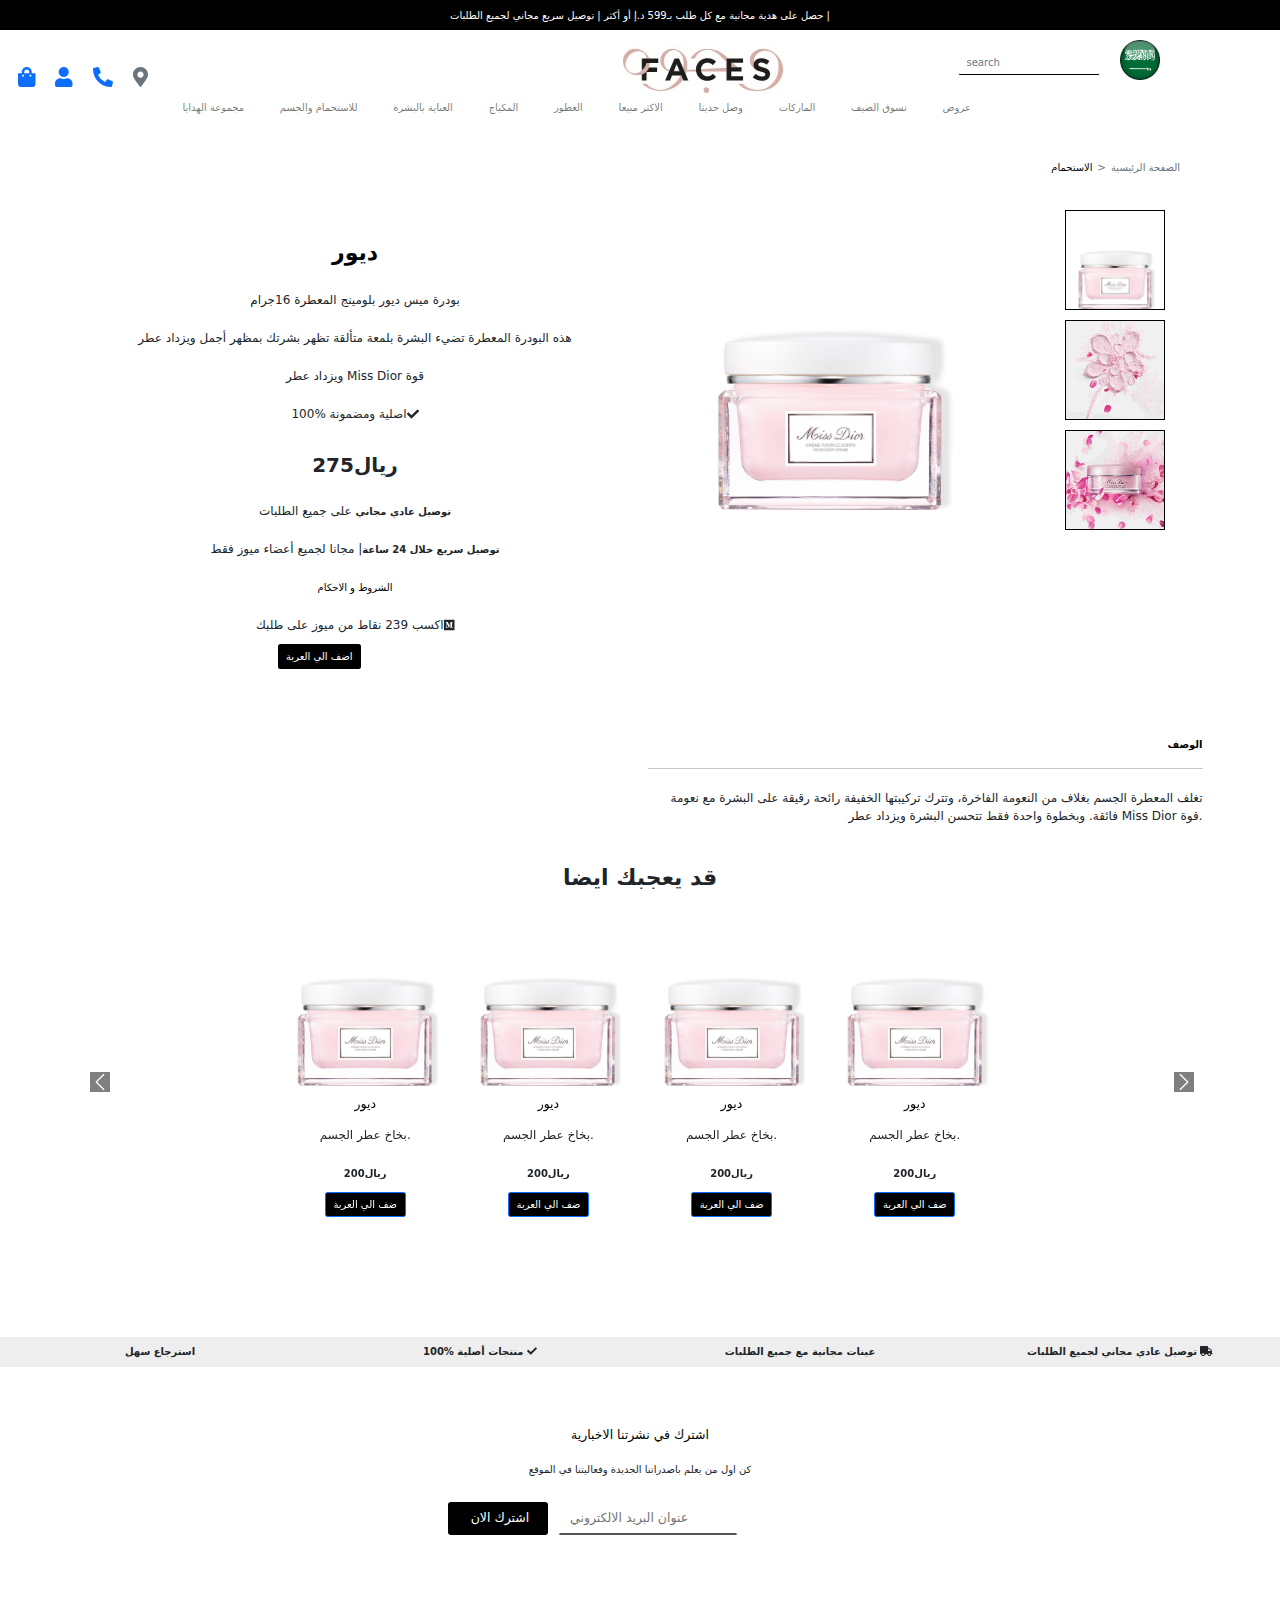
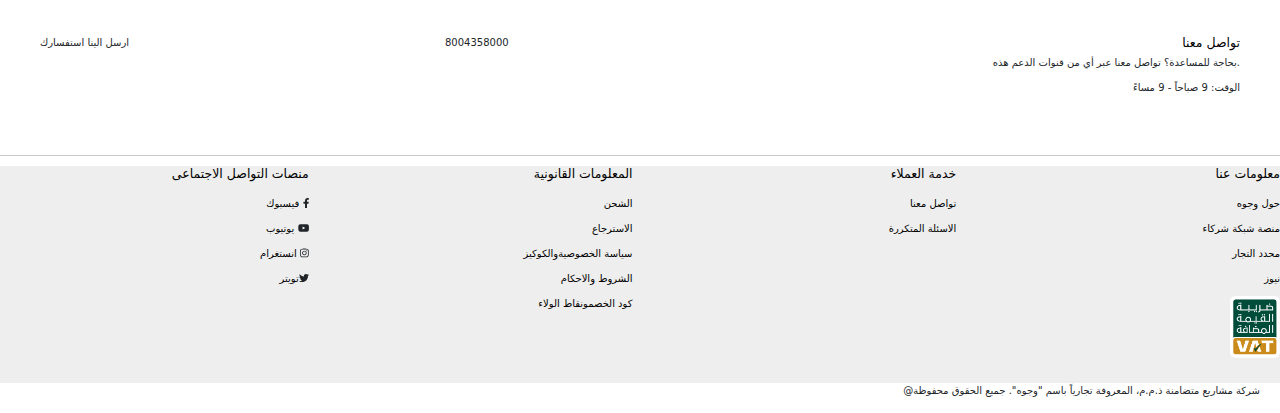
==== commit 7c76d7f3: "new commit" ====
--- a/index.html
+++ b/index.html
@@ -39,28 +39,28 @@
         </form>
         
 
-        <div class="links">
+        <div class="links ">
             
-          <ul class="navbar-nav">
-            <li class="nav-item dropdown">
+          <ul class="navbar-nav ">
+            <li class="nav-item dropdown ">
               <a class="nav-link dropdown-toggle" href="#" id="navbarDropdownMenuLink" role="button" data-bs-toggle="dropdown" aria-expanded="false">
                 مجموعة الهدايا
               </a>
               <ul class="dropdown-menu" aria-labelledby="navbarDropdownMenuLink" >
-                <div class="row ">
-                  <div class="col-md-2">
+                <div class="row">
+                  <div class="col">
                     <li><a class="dropdown-item" href="#">نساء</a></li>
                   </div>
-                  <div class="col-md-2">
+                  <div class="col">
                     <li><a class="dropdown-item" href="#">رجال</a></li>
                   </div>
-                  <div class="col-md-2">
+                  <div class="col">
                     <li><a class="dropdown-item" href="#">عطور</a></li>
                   </div>
-                  <div class="col-md-2">
+                  <div class="col">
                     <li><a class="dropdown-item" href="#">مكياج</a></li>
                   </div>
-                  <div class="col-md-2">
+                  <div class="col">
                     <li><a class="dropdown-item" href="#">عناية بالبشرة</a></li>
                   </div>
                 </div>
@@ -72,26 +72,26 @@
               </a>
               <ul class="dropdown-menu" aria-labelledby="navbarDropdownMenuLink">
                 <div class="row">
-                  <div class="col-md-2">
-                    <li><a class="dropdown-item" href="#"><b>العناية بالجسم</b> </a></li>
-                    <li><a class="dropdown-item" href="#">رزاز الجسم</a></li>
-                    <li><a class="dropdown-item" href="#">مزيل العرق</a></li>
-                  </div>  <div class="col-md-2">
-                    <li><a class="dropdown-item" href="#"><b>العناية بالجسم</b> </a></li>
-                    <li><a class="dropdown-item" href="#">رزاز الجسم</a></li>
-                    <li><a class="dropdown-item" href="#">مزيل العرق</a></li>
-                  </div>
-                  <div class="col-md-2">
-                    <li><a class="dropdown-item" href="#"><b>العناية بالجسم</b> </a></li>
-                    <li><a class="dropdown-item" href="#">رزاز الجسم</a></li>
-                    <li><a class="dropdown-item" href="#">مزيل العرق</a></li>
-                  </div>
-                  <div class="col-md-2">
-                    <li><a class="dropdown-item" href="#"><b>العناية بالجسم</b> </a></li>
-                    <li><a class="dropdown-item" href="#">رزاز الجسم</a></li>
-                    <li><a class="dropdown-item" href="#">مزيل العرق</a></li>
-                  </div>
-                  <div class="col-md-2">
+                  <div class="col">
+                    <li><a class="dropdown-item" href="#"><b>العناية بالجسم</b> </a></li>
+                    <li><a class="dropdown-item" href="#">رزاز الجسم</a></li>
+                    <li><a class="dropdown-item" href="#">مزيل العرق</a></li>
+                  </div>  <div class="col">
+                    <li><a class="dropdown-item" href="#"><b>العناية بالجسم</b> </a></li>
+                    <li><a class="dropdown-item" href="#">رزاز الجسم</a></li>
+                    <li><a class="dropdown-item" href="#">مزيل العرق</a></li>
+                  </div>
+                  <div class="col">
+                    <li><a class="dropdown-item" href="#"><b>العناية بالجسم</b> </a></li>
+                    <li><a class="dropdown-item" href="#">رزاز الجسم</a></li>
+                    <li><a class="dropdown-item" href="#">مزيل العرق</a></li>
+                  </div>
+                  <div class="col">
+                    <li><a class="dropdown-item" href="#"><b>العناية بالجسم</b> </a></li>
+                    <li><a class="dropdown-item" href="#">رزاز الجسم</a></li>
+                    <li><a class="dropdown-item" href="#">مزيل العرق</a></li>
+                  </div>
+                  <div class="col">
                     <li><a class="dropdown-item" href="#"><b>العناية بالجسم</b> </a></li>
                     <li><a class="dropdown-item" href="#">رزاز الجسم</a></li>
                     <li><a class="dropdown-item" href="#">مزيل العرق</a></li>
@@ -104,26 +104,26 @@
               </a>
               <ul class="dropdown-menu" aria-labelledby="navbarDropdownMenuLink">
                 <div class="row">
-                  <div class="col-md-2">
-                    <li><a class="dropdown-item" href="#"><b>العناية بالجسم</b> </a></li>
-                    <li><a class="dropdown-item" href="#">رزاز الجسم</a></li>
-                    <li><a class="dropdown-item" href="#">مزيل العرق</a></li>
-                  </div>  <div class="col-md-2">
-                    <li><a class="dropdown-item" href="#"><b>العناية بالجسم</b> </a></li>
-                    <li><a class="dropdown-item" href="#">رزاز الجسم</a></li>
-                    <li><a class="dropdown-item" href="#">مزيل العرق</a></li>
-                  </div>
-                  <div class="col-md-2">
-                    <li><a class="dropdown-item" href="#"><b>العناية بالجسم</b> </a></li>
-                    <li><a class="dropdown-item" href="#">رزاز الجسم</a></li>
-                    <li><a class="dropdown-item" href="#">مزيل العرق</a></li>
-                  </div>
-                  <div class="col-md-2">
-                    <li><a class="dropdown-item" href="#"><b>العناية بالجسم</b> </a></li>
-                    <li><a class="dropdown-item" href="#">رزاز الجسم</a></li>
-                    <li><a class="dropdown-item" href="#">مزيل العرق</a></li>
-                  </div>
-                  <div class="col-md-2">
+                  <div class="col">
+                    <li><a class="dropdown-item" href="#"><b>العناية بالجسم</b> </a></li>
+                    <li><a class="dropdown-item" href="#">رزاز الجسم</a></li>
+                    <li><a class="dropdown-item" href="#">مزيل العرق</a></li>
+                  </div>  <div class="col">
+                    <li><a class="dropdown-item" href="#"><b>العناية بالجسم</b> </a></li>
+                    <li><a class="dropdown-item" href="#">رزاز الجسم</a></li>
+                    <li><a class="dropdown-item" href="#">مزيل العرق</a></li>
+                  </div>
+                  <div class="col">
+                    <li><a class="dropdown-item" href="#"><b>العناية بالجسم</b> </a></li>
+                    <li><a class="dropdown-item" href="#">رزاز الجسم</a></li>
+                    <li><a class="dropdown-item" href="#">مزيل العرق</a></li>
+                  </div>
+                  <div class="col">
+                    <li><a class="dropdown-item" href="#"><b>العناية بالجسم</b> </a></li>
+                    <li><a class="dropdown-item" href="#">رزاز الجسم</a></li>
+                    <li><a class="dropdown-item" href="#">مزيل العرق</a></li>
+                  </div>
+                  <div class="col">
                     <li><a class="dropdown-item" href="#"><b>العناية بالجسم</b> </a></li>
                     <li><a class="dropdown-item" href="#">رزاز الجسم</a></li>
                     <li><a class="dropdown-item" href="#">مزيل العرق</a></li>
@@ -136,26 +136,26 @@
               </a>
               <ul class="dropdown-menu" aria-labelledby="navbarDropdownMenuLink">
                 <div class="row">
-                  <div class="col-md-2">
-                    <li><a class="dropdown-item" href="#"><b>العناية بالجسم</b> </a></li>
-                    <li><a class="dropdown-item" href="#">رزاز الجسم</a></li>
-                    <li><a class="dropdown-item" href="#">مزيل العرق</a></li>
-                  </div>  <div class="col-md-2">
-                    <li><a class="dropdown-item" href="#"><b>العناية بالجسم</b> </a></li>
-                    <li><a class="dropdown-item" href="#">رزاز الجسم</a></li>
-                    <li><a class="dropdown-item" href="#">مزيل العرق</a></li>
-                  </div>
-                  <div class="col-md-2">
-                    <li><a class="dropdown-item" href="#"><b>العناية بالجسم</b> </a></li>
-                    <li><a class="dropdown-item" href="#">رزاز الجسم</a></li>
-                    <li><a class="dropdown-item" href="#">مزيل العرق</a></li>
-                  </div>
-                  <div class="col-md-2">
-                    <li><a class="dropdown-item" href="#"><b>العناية بالجسم</b> </a></li>
-                    <li><a class="dropdown-item" href="#">رزاز الجسم</a></li>
-                    <li><a class="dropdown-item" href="#">مزيل العرق</a></li>
-                  </div>
-                  <div class="col-md-2">
+                  <div class="col">
+                    <li><a class="dropdown-item" href="#"><b>العناية بالجسم</b> </a></li>
+                    <li><a class="dropdown-item" href="#">رزاز الجسم</a></li>
+                    <li><a class="dropdown-item" href="#">مزيل العرق</a></li>
+                  </div>  <div class="col">
+                    <li><a class="dropdown-item" href="#"><b>العناية بالجسم</b> </a></li>
+                    <li><a class="dropdown-item" href="#">رزاز الجسم</a></li>
+                    <li><a class="dropdown-item" href="#">مزيل العرق</a></li>
+                  </div>
+                  <div class="col">
+                    <li><a class="dropdown-item" href="#"><b>العناية بالجسم</b> </a></li>
+                    <li><a class="dropdown-item" href="#">رزاز الجسم</a></li>
+                    <li><a class="dropdown-item" href="#">مزيل العرق</a></li>
+                  </div>
+                  <div class="col">
+                    <li><a class="dropdown-item" href="#"><b>العناية بالجسم</b> </a></li>
+                    <li><a class="dropdown-item" href="#">رزاز الجسم</a></li>
+                    <li><a class="dropdown-item" href="#">مزيل العرق</a></li>
+                  </div>
+                  <div class="col">
                     <li><a class="dropdown-item" href="#"><b>العناية بالجسم</b> </a></li>
                     <li><a class="dropdown-item" href="#">رزاز الجسم</a></li>
                     <li><a class="dropdown-item" href="#">مزيل العرق</a></li>
@@ -168,26 +168,26 @@
               </a>
               <ul class="dropdown-menu" aria-labelledby="navbarDropdownMenuLink">
                 <div class="row">
-                  <div class="col-md-2">
-                    <li><a class="dropdown-item" href="#"><b>العناية بالجسم</b> </a></li>
-                    <li><a class="dropdown-item" href="#">رزاز الجسم</a></li>
-                    <li><a class="dropdown-item" href="#">مزيل العرق</a></li>
-                  </div>  <div class="col-md-2">
-                    <li><a class="dropdown-item" href="#"><b>العناية بالجسم</b> </a></li>
-                    <li><a class="dropdown-item" href="#">رزاز الجسم</a></li>
-                    <li><a class="dropdown-item" href="#">مزيل العرق</a></li>
-                  </div>
-                  <div class="col-md-2">
-                    <li><a class="dropdown-item" href="#"><b>العناية بالجسم</b> </a></li>
-                    <li><a class="dropdown-item" href="#">رزاز الجسم</a></li>
-                    <li><a class="dropdown-item" href="#">مزيل العرق</a></li>
-                  </div>
-                  <div class="col-md-2">
-                    <li><a class="dropdown-item" href="#"><b>العناية بالجسم</b> </a></li>
-                    <li><a class="dropdown-item" href="#">رزاز الجسم</a></li>
-                    <li><a class="dropdown-item" href="#">مزيل العرق</a></li>
-                  </div>
-                  <div class="col-md-2">
+                  <div class="col">
+                    <li><a class="dropdown-item" href="#"><b>العناية بالجسم</b> </a></li>
+                    <li><a class="dropdown-item" href="#">رزاز الجسم</a></li>
+                    <li><a class="dropdown-item" href="#">مزيل العرق</a></li>
+                  </div>  <div class="col">
+                    <li><a class="dropdown-item" href="#"><b>العناية بالجسم</b> </a></li>
+                    <li><a class="dropdown-item" href="#">رزاز الجسم</a></li>
+                    <li><a class="dropdown-item" href="#">مزيل العرق</a></li>
+                  </div>
+                  <div class="col">
+                    <li><a class="dropdown-item" href="#"><b>العناية بالجسم</b> </a></li>
+                    <li><a class="dropdown-item" href="#">رزاز الجسم</a></li>
+                    <li><a class="dropdown-item" href="#">مزيل العرق</a></li>
+                  </div>
+                  <div class="col">
+                    <li><a class="dropdown-item" href="#"><b>العناية بالجسم</b> </a></li>
+                    <li><a class="dropdown-item" href="#">رزاز الجسم</a></li>
+                    <li><a class="dropdown-item" href="#">مزيل العرق</a></li>
+                  </div>
+                  <div class="col">
                     <li><a class="dropdown-item" href="#"><b>العناية بالجسم</b> </a></li>
                     <li><a class="dropdown-item" href="#">رزاز الجسم</a></li>
                     <li><a class="dropdown-item" href="#">مزيل العرق</a></li>
@@ -200,26 +200,26 @@
               </a>
               <ul class="dropdown-menu" aria-labelledby="navbarDropdownMenuLink">
                 <div class="row">
-                  <div class="col-md-2">
-                    <li><a class="dropdown-item" href="#"><b>العناية بالجسم</b> </a></li>
-                    <li><a class="dropdown-item" href="#">رزاز الجسم</a></li>
-                    <li><a class="dropdown-item" href="#">مزيل العرق</a></li>
-                  </div>  <div class="col-md-2">
-                    <li><a class="dropdown-item" href="#"><b>العناية بالجسم</b> </a></li>
-                    <li><a class="dropdown-item" href="#">رزاز الجسم</a></li>
-                    <li><a class="dropdown-item" href="#">مزيل العرق</a></li>
-                  </div>
-                  <div class="col-md-2">
-                    <li><a class="dropdown-item" href="#"><b>العناية بالجسم</b> </a></li>
-                    <li><a class="dropdown-item" href="#">رزاز الجسم</a></li>
-                    <li><a class="dropdown-item" href="#">مزيل العرق</a></li>
-                  </div>
-                  <div class="col-md-2">
-                    <li><a class="dropdown-item" href="#"><b>العناية بالجسم</b> </a></li>
-                    <li><a class="dropdown-item" href="#">رزاز الجسم</a></li>
-                    <li><a class="dropdown-item" href="#">مزيل العرق</a></li>
-                  </div>
-                  <div class="col-md-2">
+                  <div class="col">
+                    <li><a class="dropdown-item" href="#"><b>العناية بالجسم</b> </a></li>
+                    <li><a class="dropdown-item" href="#">رزاز الجسم</a></li>
+                    <li><a class="dropdown-item" href="#">مزيل العرق</a></li>
+                  </div>  <div class="col">
+                    <li><a class="dropdown-item" href="#"><b>العناية بالجسم</b> </a></li>
+                    <li><a class="dropdown-item" href="#">رزاز الجسم</a></li>
+                    <li><a class="dropdown-item" href="#">مزيل العرق</a></li>
+                  </div>
+                  <div class="col">
+                    <li><a class="dropdown-item" href="#"><b>العناية بالجسم</b> </a></li>
+                    <li><a class="dropdown-item" href="#">رزاز الجسم</a></li>
+                    <li><a class="dropdown-item" href="#">مزيل العرق</a></li>
+                  </div>
+                  <div class="col">
+                    <li><a class="dropdown-item" href="#"><b>العناية بالجسم</b> </a></li>
+                    <li><a class="dropdown-item" href="#">رزاز الجسم</a></li>
+                    <li><a class="dropdown-item" href="#">مزيل العرق</a></li>
+                  </div>
+                  <div class="col">
                     <li><a class="dropdown-item" href="#"><b>العناية بالجسم</b> </a></li>
                     <li><a class="dropdown-item" href="#">رزاز الجسم</a></li>
                     <li><a class="dropdown-item" href="#">مزيل العرق</a></li>
@@ -232,26 +232,26 @@
               </a>
               <ul class="dropdown-menu" aria-labelledby="navbarDropdownMenuLink">
                 <div class="row">
-                  <div class="col-md-2">
-                    <li><a class="dropdown-item" href="#"><b>العناية بالجسم</b> </a></li>
-                    <li><a class="dropdown-item" href="#">رزاز الجسم</a></li>
-                    <li><a class="dropdown-item" href="#">مزيل العرق</a></li>
-                  </div>  <div class="col-md-2">
-                    <li><a class="dropdown-item" href="#"><b>العناية بالجسم</b> </a></li>
-                    <li><a class="dropdown-item" href="#">رزاز الجسم</a></li>
-                    <li><a class="dropdown-item" href="#">مزيل العرق</a></li>
-                  </div>
-                  <div class="col-md-2">
-                    <li><a class="dropdown-item" href="#"><b>العناية بالجسم</b> </a></li>
-                    <li><a class="dropdown-item" href="#">رزاز الجسم</a></li>
-                    <li><a class="dropdown-item" href="#">مزيل العرق</a></li>
-                  </div>
-                  <div class="col-md-2">
-                    <li><a class="dropdown-item" href="#"><b>العناية بالجسم</b> </a></li>
-                    <li><a class="dropdown-item" href="#">رزاز الجسم</a></li>
-                    <li><a class="dropdown-item" href="#">مزيل العرق</a></li>
-                  </div>
-                  <div class="col-md-2">
+                  <div class="col">
+                    <li><a class="dropdown-item" href="#"><b>العناية بالجسم</b> </a></li>
+                    <li><a class="dropdown-item" href="#">رزاز الجسم</a></li>
+                    <li><a class="dropdown-item" href="#">مزيل العرق</a></li>
+                  </div>  <div class="col">
+                    <li><a class="dropdown-item" href="#"><b>العناية بالجسم</b> </a></li>
+                    <li><a class="dropdown-item" href="#">رزاز الجسم</a></li>
+                    <li><a class="dropdown-item" href="#">مزيل العرق</a></li>
+                  </div>
+                  <div class="col">
+                    <li><a class="dropdown-item" href="#"><b>العناية بالجسم</b> </a></li>
+                    <li><a class="dropdown-item" href="#">رزاز الجسم</a></li>
+                    <li><a class="dropdown-item" href="#">مزيل العرق</a></li>
+                  </div>
+                  <div class="col">
+                    <li><a class="dropdown-item" href="#"><b>العناية بالجسم</b> </a></li>
+                    <li><a class="dropdown-item" href="#">رزاز الجسم</a></li>
+                    <li><a class="dropdown-item" href="#">مزيل العرق</a></li>
+                  </div>
+                  <div class="col">
                     <li><a class="dropdown-item" href="#"><b>العناية بالجسم</b> </a></li>
                     <li><a class="dropdown-item" href="#">رزاز الجسم</a></li>
                     <li><a class="dropdown-item" href="#">مزيل العرق</a></li>
@@ -264,26 +264,26 @@
               </a>
               <ul class="dropdown-menu" aria-labelledby="navbarDropdownMenuLink">
                 <div class="row">
-                  <div class="col-md-2">
-                    <li><a class="dropdown-item" href="#"><b>العناية بالجسم</b> </a></li>
-                    <li><a class="dropdown-item" href="#">رزاز الجسم</a></li>
-                    <li><a class="dropdown-item" href="#">مزيل العرق</a></li>
-                  </div>  <div class="col-md-2">
-                    <li><a class="dropdown-item" href="#"><b>العناية بالجسم</b> </a></li>
-                    <li><a class="dropdown-item" href="#">رزاز الجسم</a></li>
-                    <li><a class="dropdown-item" href="#">مزيل العرق</a></li>
-                  </div>
-                  <div class="col-md-2">
-                    <li><a class="dropdown-item" href="#"><b>العناية بالجسم</b> </a></li>
-                    <li><a class="dropdown-item" href="#">رزاز الجسم</a></li>
-                    <li><a class="dropdown-item" href="#">مزيل العرق</a></li>
-                  </div>
-                  <div class="col-md-2">
-                    <li><a class="dropdown-item" href="#"><b>العناية بالجسم</b> </a></li>
-                    <li><a class="dropdown-item" href="#">رزاز الجسم</a></li>
-                    <li><a class="dropdown-item" href="#">مزيل العرق</a></li>
-                  </div>
-                  <div class="col-md-2">
+                  <div class="col">
+                    <li><a class="dropdown-item" href="#"><b>العناية بالجسم</b> </a></li>
+                    <li><a class="dropdown-item" href="#">رزاز الجسم</a></li>
+                    <li><a class="dropdown-item" href="#">مزيل العرق</a></li>
+                  </div>  <div class="col">
+                    <li><a class="dropdown-item" href="#"><b>العناية بالجسم</b> </a></li>
+                    <li><a class="dropdown-item" href="#">رزاز الجسم</a></li>
+                    <li><a class="dropdown-item" href="#">مزيل العرق</a></li>
+                  </div>
+                  <div class="col">
+                    <li><a class="dropdown-item" href="#"><b>العناية بالجسم</b> </a></li>
+                    <li><a class="dropdown-item" href="#">رزاز الجسم</a></li>
+                    <li><a class="dropdown-item" href="#">مزيل العرق</a></li>
+                  </div>
+                  <div class="col">
+                    <li><a class="dropdown-item" href="#"><b>العناية بالجسم</b> </a></li>
+                    <li><a class="dropdown-item" href="#">رزاز الجسم</a></li>
+                    <li><a class="dropdown-item" href="#">مزيل العرق</a></li>
+                  </div>
+                  <div class="col">
                     <li><a class="dropdown-item" href="#"><b>العناية بالجسم</b> </a></li>
                     <li><a class="dropdown-item" href="#">رزاز الجسم</a></li>
                     <li><a class="dropdown-item" href="#">مزيل العرق</a></li>
@@ -296,26 +296,26 @@
               </a>
               <ul class="dropdown-menu " aria-labelledby="navbarDropdownMenuLink">
                 <div class="row ">
-                  <div class="col-md-2">
-                    <li><a class="dropdown-item" href="#"><b>العناية بالجسم</b> </a></li>
-                    <li><a class="dropdown-item" href="#">رزاز الجسم</a></li>
-                    <li><a class="dropdown-item" href="#">مزيل العرق</a></li>
-                  </div>  <div class="col-md-2">
-                    <li><a class="dropdown-item" href="#"><b>العناية بالجسم</b> </a></li>
-                    <li><a class="dropdown-item" href="#">رزاز الجسم</a></li>
-                    <li><a class="dropdown-item" href="#">مزيل العرق</a></li>
-                  </div>
-                  <div class="col-md-2">
-                    <li><a class="dropdown-item" href="#"><b>العناية بالجسم</b> </a></li>
-                    <li><a class="dropdown-item" href="#">رزاز الجسم</a></li>
-                    <li><a class="dropdown-item" href="#">مزيل العرق</a></li>
-                  </div>
-                  <div class="col-md-2">
-                    <li><a class="dropdown-item" href="#"><b>العناية بالجسم</b> </a></li>
-                    <li><a class="dropdown-item" href="#">رزاز الجسم</a></li>
-                    <li><a class="dropdown-item" href="#">مزيل العرق</a></li>
-                  </div>
-                  <div class="col-md-2">
+                  <div class="col">
+                    <li><a class="dropdown-item" href="#"><b>العناية بالجسم</b> </a></li>
+                    <li><a class="dropdown-item" href="#">رزاز الجسم</a></li>
+                    <li><a class="dropdown-item" href="#">مزيل العرق</a></li>
+                  </div>  <div class="col">
+                    <li><a class="dropdown-item" href="#"><b>العناية بالجسم</b> </a></li>
+                    <li><a class="dropdown-item" href="#">رزاز الجسم</a></li>
+                    <li><a class="dropdown-item" href="#">مزيل العرق</a></li>
+                  </div>
+                  <div class="col">
+                    <li><a class="dropdown-item" href="#"><b>العناية بالجسم</b> </a></li>
+                    <li><a class="dropdown-item" href="#">رزاز الجسم</a></li>
+                    <li><a class="dropdown-item" href="#">مزيل العرق</a></li>
+                  </div>
+                  <div class="col">
+                    <li><a class="dropdown-item" href="#"><b>العناية بالجسم</b> </a></li>
+                    <li><a class="dropdown-item" href="#">رزاز الجسم</a></li>
+                    <li><a class="dropdown-item" href="#">مزيل العرق</a></li>
+                  </div>
+                  <div class="col">
                     <li><a class="dropdown-item" href="#"><b>العناية بالجسم</b> </a></li>
                     <li><a class="dropdown-item" href="#">رزاز الجسم</a></li>
                     <li><a class="dropdown-item" href="#">مزيل العرق</a></li>
@@ -329,26 +329,26 @@
               </a>
               <ul class="dropdown-menu" aria-labelledby="navbarDropdownMenuLink">
                 <div class="row">
-                  <div class="col-md-2">
-                    <li><a class="dropdown-item" href="#"><b>العناية بالجسم</b> </a></li>
-                    <li><a class="dropdown-item" href="#">رزاز الجسم</a></li>
-                    <li><a class="dropdown-item" href="#">مزيل العرق</a></li>
-                  </div>  <div class="col-md-2">
-                    <li><a class="dropdown-item" href="#"><b>العناية بالجسم</b> </a></li>
-                    <li><a class="dropdown-item" href="#">رزاز الجسم</a></li>
-                    <li><a class="dropdown-item" href="#">مزيل العرق</a></li>
-                  </div>
-                  <div class="col-md-2">
-                    <li><a class="dropdown-item" href="#"><b>العناية بالجسم</b> </a></li>
-                    <li><a class="dropdown-item" href="#">رزاز الجسم</a></li>
-                    <li><a class="dropdown-item" href="#">مزيل العرق</a></li>
-                  </div>
-                  <div class="col-md-2">
-                    <li><a class="dropdown-item" href="#"><b>العناية بالجسم</b> </a></li>
-                    <li><a class="dropdown-item" href="#">رزاز الجسم</a></li>
-                    <li><a class="dropdown-item" href="#">مزيل العرق</a></li>
-                  </div>
-                  <div class="col-md-2">
+                  <div class="col">
+                    <li><a class="dropdown-item" href="#"><b>العناية بالجسم</b> </a></li>
+                    <li><a class="dropdown-item" href="#">رزاز الجسم</a></li>
+                    <li><a class="dropdown-item" href="#">مزيل العرق</a></li>
+                  </div>  <div class="col">
+                    <li><a class="dropdown-item" href="#"><b>العناية بالجسم</b> </a></li>
+                    <li><a class="dropdown-item" href="#">رزاز الجسم</a></li>
+                    <li><a class="dropdown-item" href="#">مزيل العرق</a></li>
+                  </div>
+                  <div class="col">
+                    <li><a class="dropdown-item" href="#"><b>العناية بالجسم</b> </a></li>
+                    <li><a class="dropdown-item" href="#">رزاز الجسم</a></li>
+                    <li><a class="dropdown-item" href="#">مزيل العرق</a></li>
+                  </div>
+                  <div class="col">
+                    <li><a class="dropdown-item" href="#"><b>العناية بالجسم</b> </a></li>
+                    <li><a class="dropdown-item" href="#">رزاز الجسم</a></li>
+                    <li><a class="dropdown-item" href="#">مزيل العرق</a></li>
+                  </div>
+                  <div class="col">
                     <li><a class="dropdown-item" href="#"><b>العناية بالجسم</b> </a></li>
                     <li><a class="dropdown-item" href="#">رزاز الجسم</a></li>
                     <li><a class="dropdown-item" href="#">مزيل العرق</a></li>
@@ -371,8 +371,9 @@
           </nav>
           <!-- start first section  -->
           <div class="first">
-              <div class="row">
-                  <div class="col-md-5">
+<div class="container">            
+   <div class="row">
+                  <div class="col-md-6 col-xs-12">
                       <h3 class="text-center"><a href="page2.html"><h4> ديور</h4> </a></h3>
                       <p class="text-center ">بودرة ميس ديور بلومينج المعطرة 16جرام </p>
                       <p class="text-center">هذه البودرة المعطرة تضيء البشرة بلمعة متألقة تظهر بشرتك بمظهر أجمل ويزداد عطر</p>
@@ -386,16 +387,22 @@
                       <button class="btn text-center">اضف الي العربة</button>
 
                   </div>
-                  <div class="col-md-5 text-center mainpic">
+                  <div class="col-md-6">
+                    <div class="row">
+                  <div class="col-md-8 col-xs-12 mainpic text-center">
                       <img src="data/3348901356510.jpg" alt="" srcset="" id="fimg">
                   </div>
-                  <div class="col-md-1 sideimg">
-                      <img src="data/3348901356510.jpg" alt="" srcset="" id="tabimg" onclick="my(this);">
-                      <img src="data/2.jpg" alt="" srcset="" id="tabimg" onclick="my(this);">
-                      <img src="data/3.jpg" alt="" srcset="" id="tabimg" onclick="my(this);">
-                  </div>
+                    <div class="col-md-4 col-xs-12 sideimg text-center">
+                      <img src="data/3348901356510.jpg" alt="" srcset="" id="tabimg" class="img-fluid" onclick="my(this);">
+                      <img src="data/2.jpg" alt="" srcset="" id="tabimg" class="img-fluid" onclick="my(this);">
+                      <img src="data/3.jpg" alt="" srcset="" id="tabimg" class="img-fluid" onclick="my(this);">
+                  </div>
+                </div>
               </div>
-              <div class="container">
+            </div>
+            </div>
+
+              <div class="container desc ">
               <div class="row">
                   <div class="col-md-6 offset-md-6">
                     <h3 class="text-end"><a href=""><b>الوصف</b> </a></h3>
@@ -403,156 +410,147 @@
                     <p class="text-end"> تغلف   المعطرة الجسم بغلاف من النعومة الفاخرة، وتترك تركيبتها الخفيفة رائحة رقيقة على البشرة مع نعومة فائقة. وبخطوة واحدة فقط تتحسن البشرة ويزداد عطر Miss Dior قوة.</p>
                   </div>
                 </div>
-              </div>
               </div>
                         <!-- end first section  -->
                         <!-- secand -->
               <div class="secand-section text-center">
               <h4 class="text-center"> قد يعجبك ايضا</h4>
               <!-- start slider card  -->
+
+
               <div id="carouselExampleControls" class="carousel slide" data-bs-ride="carousel">
                 <div class="carousel-inner">
-                  <div class="carousel-item active">
-                      <div class="row">
-                    <div class="card col-sm-12 col-md-3 " style="width: 18rem;">
+
+
+                  <div class="carousel-item active ">
+                    <div class="cards">
+                    <div class="card  cards" style="width: 18rem;">
                         <img src="data/3348901356510.jpg" class="card-img-top" alt="...">
                         <div class="card-body">
                           <h5 class="card-title">ديور</h5>
                           <p class="card-text">بخاخ عطر الجسم.</p>
                           <p class="text-center"><b>ريال200</b> </p>
-
                           <a href="#" class="btn btn-primary">ضف الي العربة</a>
                         </div>
+                    </div>
+                    <div class="card cards " style="width: 18rem;">
+                      <img src="data/3348901356510.jpg" class="card-img-top" alt="...">
+                      <div class="card-body">
+                        <h5 class="card-title">ديور</h5>
+                        <p class="card-text">بخاخ عطر الجسم.</p>
+                        <p class="text-center"><b>ريال200</b> </p>
+                        <a href="#" class="btn btn-primary">ضف الي العربة</a>
                       </div>
-                      <div class="card col-sm-12 col-md-3 " style="width: 18rem;">
+                  </div>
+                  <div class="card cards " style="width: 18rem;">
+                    <img src="data/3348901356510.jpg" class="card-img-top" alt="...">
+                    <div class="card-body">
+                      <h5 class="card-title">ديور</h5>
+                      <p class="card-text">بخاخ عطر الجسم.</p>
+                      <p class="text-center"><b>ريال200</b> </p>
+                      <a href="#" class="btn btn-primary">ضف الي العربة</a>
+                    </div>
+                </div>
+                <div class="card cards " style="width: 18rem;">
+                  <img src="data/3348901356510.jpg" class="card-img-top" alt="...">
+                  <div class="card-body">
+                    <h5 class="card-title">ديور</h5>
+                    <p class="card-text">بخاخ عطر الجسم.</p>
+                    <p class="text-center"><b>ريال200</b> </p>
+                    <a href="#" class="btn btn-primary">ضف الي العربة</a>
+                  </div>
+              </div>
+                </div>
+                  </div>
+                  <div class="carousel-item  ">
+                    <div class="cards">
+                    <div class="card  cards" style="width: 18rem;">
                         <img src="data/3348901356510.jpg" class="card-img-top" alt="...">
                         <div class="card-body">
                           <h5 class="card-title">ديور</h5>
                           <p class="card-text">بخاخ عطر الجسم.</p>
                           <p class="text-center"><b>ريال200</b> </p>
-
                           <a href="#" class="btn btn-primary">ضف الي العربة</a>
                         </div>
+                    </div>
+                    <div class="card cards " style="width: 18rem;">
+                      <img src="data/3348901356510.jpg" class="card-img-top" alt="...">
+                      <div class="card-body">
+                        <h5 class="card-title">ديور</h5>
+                        <p class="card-text">بخاخ عطر الجسم.</p>
+                        <p class="text-center"><b>ريال200</b> </p>
+                        <a href="#" class="btn btn-primary">ضف الي العربة</a>
                       </div>
-                      <div class="card col-sm-12 col-md-3 " style="width: 18rem;">
+                  </div>
+                  <div class="card cards " style="width: 18rem;">
+                    <img src="data/3348901356510.jpg" class="card-img-top" alt="...">
+                    <div class="card-body">
+                      <h5 class="card-title">ديور</h5>
+                      <p class="card-text">بخاخ عطر الجسم.</p>
+                      <p class="text-center"><b>ريال200</b> </p>
+                      <a href="#" class="btn btn-primary">ضف الي العربة</a>
+                    </div>
+                </div>
+                <div class="card cards " style="width: 18rem;">
+                  <img src="data/3348901356510.jpg" class="card-img-top" alt="...">
+                  <div class="card-body">
+                    <h5 class="card-title">ديور</h5>
+                    <p class="card-text">بخاخ عطر الجسم.</p>
+                    <p class="text-center"><b>ريال200</b> </p>
+                    <a href="#" class="btn btn-primary">ضف الي العربة</a>
+                  </div>
+              </div>
+                </div>
+                  </div>
+                  <div class="carousel-item  ">
+                    <div class="cards">
+                    <div class="card  cards" style="width: 18rem;">
                         <img src="data/3348901356510.jpg" class="card-img-top" alt="...">
                         <div class="card-body">
                           <h5 class="card-title">ديور</h5>
                           <p class="card-text">بخاخ عطر الجسم.</p>
                           <p class="text-center"><b>ريال200</b> </p>
-
                           <a href="#" class="btn btn-primary">ضف الي العربة</a>
                         </div>
+                    </div>
+                    <div class="card cards " style="width: 18rem;">
+                      <img src="data/3348901356510.jpg" class="card-img-top" alt="...">
+                      <div class="card-body">
+                        <h5 class="card-title">ديور</h5>
+                        <p class="card-text">بخاخ عطر الجسم.</p>
+                        <p class="text-center"><b>ريال200</b> </p>
+                        <a href="#" class="btn btn-primary">ضف الي العربة</a>
                       </div>
-                      <div class="card col-sm-12 col-md-3 " style="width: 18rem;" >
-                        <img src="data/3348901356510.jpg" class="card-img-top" alt="...">
-                        <div class="card-body">
-                          <h5 class="card-title">ديور</h5>
-                          <p class="card-text">بخاخ عطر الجسم.</p>
-                          <p class="text-center"><b>ريال200</b> </p>
-
-                          <a href="#" class="btn btn-primary">اضف الي العربة</a>
-                        </div>
-                      </div>
+                  </div>
+                  <div class="card cards " style="width: 18rem;">
+                    <img src="data/3348901356510.jpg" class="card-img-top" alt="...">
+                    <div class="card-body">
+                      <h5 class="card-title">ديور</h5>
+                      <p class="card-text">بخاخ عطر الجسم.</p>
+                      <p class="text-center"><b>ريال200</b> </p>
+                      <a href="#" class="btn btn-primary">ضف الي العربة</a>
                     </div>
-                  </div>
-                  <div class="carousel-item">
-
-                    <div class="row text-center">
-                        <div class="card col-sm-12 col-md-3 " style="width: 18rem;">
-                            <img src="data/3348901356510.jpg" class="card-img-top" alt="...">
-                            <div class="card-body">
-                              <h5 class="card-title">ديور</h5>
-                              <p class="card-text">بخاخ عطر الجسم.</p>
-                              <p class="text-center"><b>ريال200</b> </p>
-                              <a href="#" class="btn btn-primary">اضف الي العربة</a>
-                            </div>
-                          </div>
-                          <div class="card col-sm-12 col-md-3 " style="width: 18rem;">
-                            <img src="data/3348901356510.jpg" class="card-img-top" alt="...">
-                            <div class="card-body">
-                              <h5 class="card-title">ديور</h5>
-                              <p class="card-text">بخاخ عطر الجسم.</p>
-                              <p class="text-center"><b>ريال200</b> </p>
-
-                              <a href="#" class="btn btn-primary">اضف الي العربة</a>
-                            </div>
-                          </div>
-                          <div class="card col-sm-12 col-md-3 " style="width: 18rem;">
-                            <img src="data/3348901356510.jpg" class="card-img-top" alt="...">
-                            <div class="card-body">
-                              <h5 class="card-title">ديور</h5>
-                              <p class="card-text">بخاخ عطر الجسم.</p>
-                              <p class="text-center"><b>ريال200</b> </p>
-
-                              <a href="#" class="btn btn-primary">اضف الي العربة</a>
-                            </div>
-                          </div>
-                          <div class="card col-sm-12 col-md-3 " style="width: 18rem;" >
-                            <img src="data/3348901356510.jpg" class="card-img-top" alt="...">
-                            <div class="card-body">
-                              <h5 class="card-title">ديور</h5>
-                              <p class="card-text">بخاخ عطر الجسم.</p>
-                              <p class="text-center"><b>ريال200</b> </p>
-
-                              <a href="#" class="btn btn-primary">اضف الي العربة</a>
-                            </div>
-                          </div>
-                        </div>
-                </div>
-                  <div class="carousel-item">
-                    <div class="row">
-                        <div class="card col-sm-12 col-md-3 " style="width: 18rem;">
-                            <img src="data/3348901356510.jpg" class="card-img-top" alt="...">
-                            <div class="card-body">
-                              <h5 class="card-title">ديور</h5>
-                              <p class="card-text">بخاخ عطر الجسم.</p>
-                              <p class="text-center"><b>ريال200</b> </p>
-
-                              <a href="#" class="btn btn-primary">اضف الي العربة</a>
-                            </div>
-                          </div>
-                          <div class="card col-sm-12 col-md-3 " style="width: 18rem;">
-                            <img src="data/3348901356510.jpg" class="card-img-top" alt="...">
-                            <div class="card-body">
-                              <h5 class="card-title">ديور</h5>
-                              <p class="card-text">بخاخ عطر الجسم.</p>
-                              <p class="text-center"><b>ريال200</b> </p>
-
-                              <a href="#" class="btn btn-primary">اضف الي العربة</a>
-                            </div>
-                          </div>
-                          <div class="card col-sm-12 col-md-3 " style="width: 18rem;">
-                            <img src="data/3348901356510.jpg" class="card-img-top" alt="...">
-                            <div class="card-body">
-                              <h5 class="card-title">ديور</h5>
-                              <p class="card-text">بخاخ عطر الجسم.</p>
-                              <p class="text-center"><b>ريال200</b> </p>
-
-                              <a href="#" class="btn btn-primary" >اضف الي العربة</a>
-                            </div>
-                          </div>
-                          <div class="card col-sm-12 col-md-3 " style="width: 18rem;" >
-                            <img src="data/3348901356510.jpg" class="card-img-top" alt="...">
-                            <div class="card-body">
-                              <h5 class="card-title">ديور</h5>
-                              <p class="card-text">بخاخ عطر الجسم.</p>
-                              <p class="text-center"><b>ريال200</b> </p>
-
-                              <a href="#" class="btn btn-primary">اضف الي العربة</a>
-                            </div>
-                          </div>
-                        </div>
-                </div>
-                </div>
-                <button class="carousel-control-prev" type="button" data-bs-target="#carouselExampleControls" data-bs-slide="prev">
-                  <span class="carousel-control-prev-icon" aria-hidden="true"></span>
-                  <span class="visually-hidden">Previous</span>
-                </button>
-                <button class="carousel-control-next" type="button" data-bs-target="#carouselExampleControls" data-bs-slide="next">
-                  <span class="carousel-control-next-icon" aria-hidden="true"></span>
-                  <span class="visually-hidden">Next</span>
-                </button>
+                </div>
+                <div class="card cards " style="width: 18rem;">
+                  <img src="data/3348901356510.jpg" class="card-img-top" alt="...">
+                  <div class="card-body">
+                    <h5 class="card-title">ديور</h5>
+                    <p class="card-text">بخاخ عطر الجسم.</p>
+                    <p class="text-center"><b>ريال200</b> </p>
+                    <a href="#" class="btn btn-primary">ضف الي العربة</a>
+                  </div>
+              </div>
+                </div>
+                  </div>
+                  <button class="carousel-control-prev card" type="button" data-bs-target="#carouselExampleControls" data-bs-slide="prev">
+                    <span class="carousel-control-prev-icon" aria-hidden="true"></span>
+                  </button>
+                  <button class="carousel-control-next cards" type="button" data-bs-target="#carouselExampleControls" data-bs-slide="next">
+                    <span class="carousel-control-next-icon" aria-hidden="true"></span>
+                  </button>
+                </div>
+                </div>
+               
               </div>
               <!-- end slider card  -->
         
@@ -560,42 +558,48 @@
         <!-- end secand section -->
         <!-- start 3rd section -->
         <div class="section3 text-center">
-        <div class="row">
             <div class="col-md-3">استرجاع سهل</div>
             <div class="col-md-3">   منتجات أصلية %100 <i class="fa fa-check"></i></div>
             <div class="col-md-3"> عينات مجانية مع جميع الطلبات</div>
             <div class="col-md-3">توصيل عادي مجاني لجميع الطلبات <i class="fa fa-truck"></i></div>
-        </div>
     </div>
         <!-- end 3rd section -->
         <!-- contact section  -->
-        <div class="contact">
+        <div class="contact text-center">
         <h5 class="text-center">اشترك في نشرتنا الاخبارية </h5>
        
         <p class="text-center">كن اول من يعلم  باصدراتنا الجديدة وفعاليتنا في الموقع</p>
-        <div class="row">
-        <form action="" class="">
-            <input type="submit" name="" id="" value=" اشترك الان" class="col-md-4 offset-md-2 form-control-lg " style="background-color: black;color: white; width: 100px; margin-left: 300px;">
-            <input type="email" name="" id=" " class="col-md-4 form-control-lg" placeholder="عنوان البريد الالكتروني">
+        
+        <form action="" class="form">
+          <div class="row g-3 align-items-center">
+            <div class="col-auto">
+              <input type="submit" name="" id="" value=" اشترك الان" class=" form-control-lg " style="background-color: black;color: white; width: 100px;">
+            </div>
+            <div class="col-auto">
+              <input type="email" name="" id=" " class=" form-control-lg" placeholder="عنوان البريد الالكتروني">
+            </div>
+          </div>
         </form>
     </div>
+    <div class=" info">
+<div class="row">
+    <div class="col ">ارسل الينا استفسارك </div>
+      <div class="col">8004358000</div>
+        <div class="col">
+                  <h5 class=" text-end">تواصل معنا</h5>
+                    <p class="text-end">بحاجة للمساعدة؟ تواصل معنا عبر أي من قنوات الدعم هذه.</p>
+                      <p class="text-end">الوقت: 9 صباحاً - 9 مساءً</p>
+           </div>
+  </div>
 </div>
-<div class="row info">
-    <div class="col-md-2 offset-md-2">ارسل الينا استفسارك </div>
-    <div class="col-md-2 text-end">8004358000</div>
-    <div class="col-md-5">
-      <h5 class="text-end">تواصل معنا</h5>
-        <p class="text-end">بحاجة للمساعدة؟ تواصل معنا عبر أي من قنوات الدعم هذه.</p>
-<p class="text-end">الوقت: 9 صباحاً - 9 مساءً</p>
-    </div>
     <hr>
-  </div>
 
         <!-- contact section end -->
         <!-- footer start -->
         <footer>
+
             <div class="row">
-                <div class="col-md-3 text-end">
+                <div class="col text-end">
                     <h5>منصات التواصل الاجتماعى</h5>
                     <ul>
                         <li><a href="">فيسبوك</a>  <i class="fab fa-facebook-f"></i></li>
@@ -604,7 +608,7 @@
                         <li><a href="">تويتر</a><i class="fab fa-twitter"></i> </li>
                     </ul></div>
            
-                        <div class="col-md-3 text-end">
+                        <div class="col text-end">
                             <h5>المعلومات القانونية</h5>
                             <ul>
                                 <li><a href="">الشحن</a> </li>
@@ -615,14 +619,14 @@
                                
                             </ul></div>
                             
-                    <div class="col-md-3 text-end">
+                    <div class="col text-end">
                       <h5>خدمة العملاء</h5>
                       <ul>
                           <li><a href="">تواصل معنا</a> </li>
                           <li> <a href="">الاسئلة المتكررة</a></li>
                        
                       </ul></div>
-                            <div class="col-md-3 text-end">
+                            <div class="col text-end">
                                 <h5>معلومات عنا</h5>
                                 <ul>
                                     <li><a href=""> حول وجوه</a></li>
--- a/css/main.css
+++ b/css/main.css
@@ -16,7 +16,7 @@
 
 .navbar-nav li{
                 margin-top: 10px;
-                padding-left: 30px;
+                padding-left: 20px;
                 color: black;
                 left: 0;
         
@@ -43,7 +43,7 @@
 
  .navbar{
             position: fixed;
-            margin-bottom: 30px;
+            margin-bottom: 20px;
             background-image: url(../data/logo.jpg);
             background-repeat: no-repeat;
             background-position-x:120%;
@@ -73,16 +73,20 @@
 }
 
 .dropdown-menu li{
-    direction: rtl;
             top:30px;
         }
 .navbar-expand-lg .navbar-nav .dropdown-menu{
-    position:absolute;
-    left: -180px;
-    width:500px;
-  margin-left: 0;
-
-    
+    position:relative;
+    top: 10px;
+    left:-40px;
+    width:100vw;
+    border-style: none;    
+}
+.dropdown-menu .row{
+    display: grid;
+    grid-template-columns: repeat(5,70px);
+    width:100vw;
+    left: -60px;
 }
 
 .breadcrumb{
@@ -92,8 +96,8 @@
 }
 .first{
             margin-top: 160px;
+            margin-bottom: 80px;
             padding-top: 20px;
-            height: 900px;
         }
 .first h3{
             margin-top: 30px;
@@ -113,11 +117,12 @@
 .first .btn{
             background-color: black;
             color: white;
-            position: absolute;
-            left: 175px;
-}
-.first img{
-            width: 350px;
+            position: relative;
+            left: 200px;
+            margin-bottom: 30px;
+}
+#fimg{
+            width: 300px;
             height: 300px;
 }
 .sideimg img{
@@ -132,66 +137,84 @@
         background-color: black;
         color: white;
 }
-.secand-section{
-        margin-top: -200px;
+
+.desc{
+margin-bottom: 30px;
+}
+
+
+/* .carousel-control-prev{
+        position: relative;
+}
+.carousel-control-next{
+            position: relative;
+          
+} */
+
+.carousel-control-next-icon ,.carousel-control-prev-icon{
+    background-color: black;
+
+}
+@media (max-width: 768px) {
+    .carousel-control-next-icon ,.carousel-control-prev-icon{
+        background-color: blue;
     }
-
-
-.carousel{
-        margin-left: 200px;
-        margin-top: 40px;
-}
-.carousel-control-prev{
-        position: absolute;
-        left:-150px;
-}
-.carousel-control-next{
-            position: absolute;
-            right:10px;
-}
-.carousel-control-prev-icon{
-    background-color: black;
-    color: red;
-
-}
-.carousel-control-next-icon{
-    background-color: black;
-
-}
-.card p{
-    padding-top: 10px;
-    margin-bottom: 40px;
+    .carousel-control-next-icon {
+        margin-left: 475px;}
+        .carousel-control-prev-icon {
+            margin-left: -150px;}
+}
+
+.card .btn{
+    position: relative;
+    left: 0;
 }
 .card{
     width: 20rem;
-    margin-left:10px ;
     border-style: none;
-}
+    display: inline-flex;
+}
+@media (max-width: 768px) {
+    .cards{
+        width: 50rem;
+        border-style: none;
+        display:flex;
+    }
+}
+
 .section3{
-    margin-top: 80px;
+    /* margin-top: 80px; */
     background-color: #eee;
     height: 30px;
     line-height: 30px;
     font-weight: bolder;
+    display: inline-flex;
+    width: 100%;
+    justify-content: space-around;
 }
 .contact{
     margin-top: 60px;
 }
+.contact .form{
+position: relative;
+margin-left: 35%;
+}
 .contact h5{
     margin-bottom: 20px;
 }
 .contact p{
     margin-bottom: 25px;
+    
 }
 .info{
-    margin-top: 120px;
+    margin-top: 60px;
+    padding: 40px;
 }
 input{
     border-color: transparent transparent black;
 }
 footer{
 background-color: #eee;
-padding-right: 80px;
 }
 footer ul{
     list-style-type: none;
